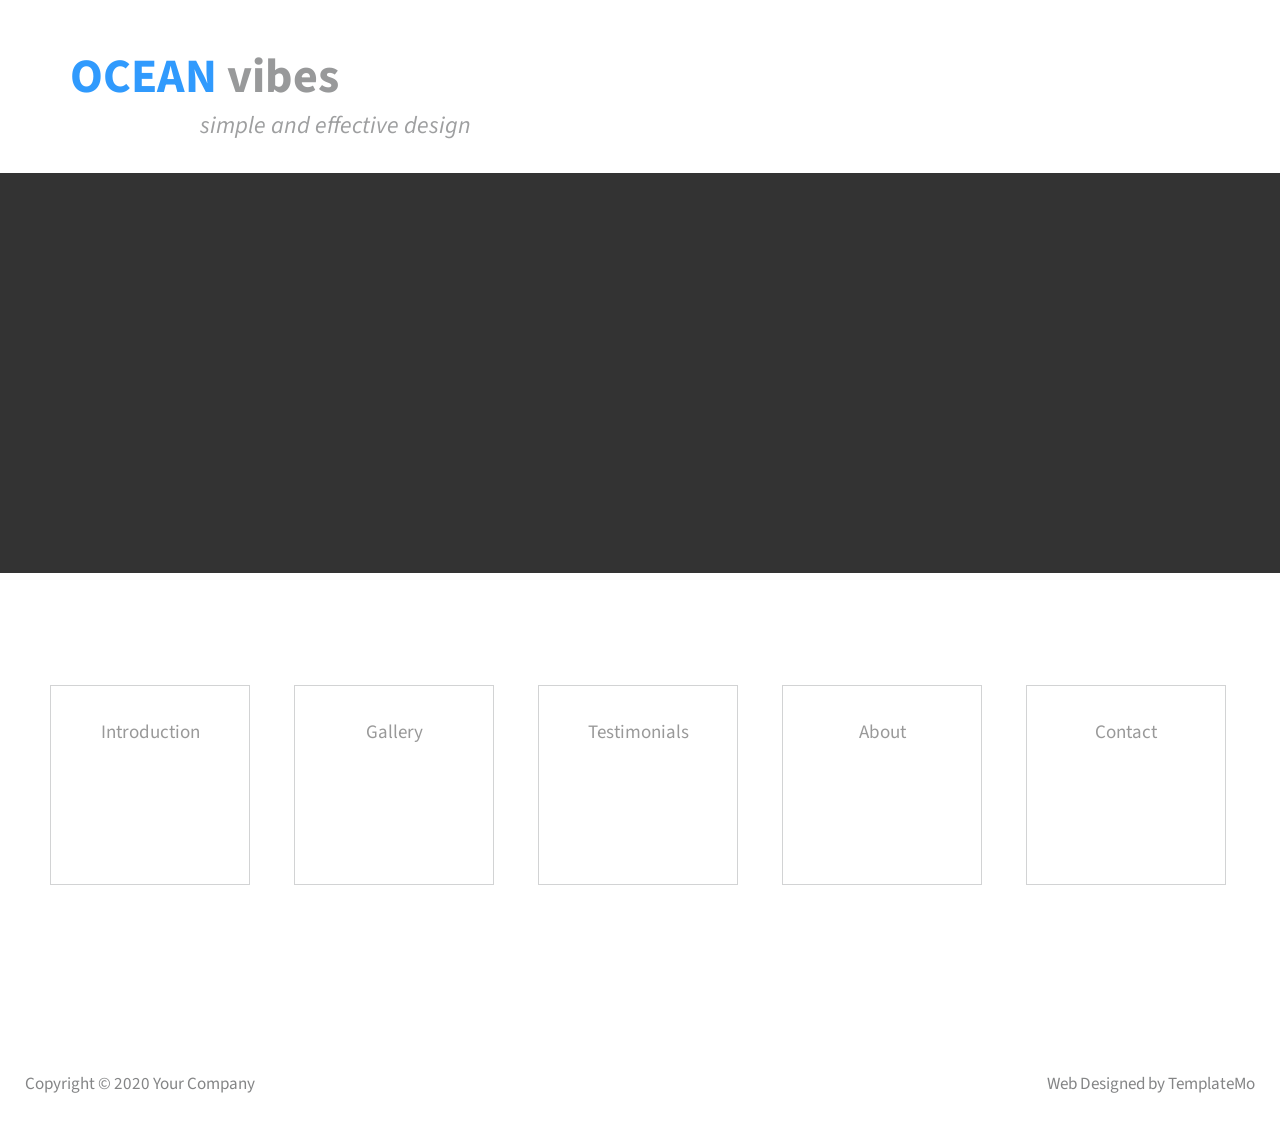
==== index.html @ a5c5471c "Add files via upload" ====
<!DOCTYPE html>
<html lang="en">
<head>
    <meta charset="UTF-8">
    <meta name="viewport" content="width=device-width, initial-scale=1.0">
    <title>OCEAN vibes by TemplateMo</title>
    <link href="https://fonts.googleapis.com/css2?family=Source+Sans+Pro&display=swap" rel="stylesheet"> <!-- https://fonts.google.com/ -->
    <link rel="stylesheet" href="fontawesome/css/all.min.css"> <!-- https://fontawesome.com/ -->
    <link rel="stylesheet" href="css/magnific-popup.css"> 
    <link rel="stylesheet" href="css/templatemo-ocean-vibes.css"> 
<!--
    
TemplateMo 554 Ocean Vibes

https://templatemo.com/tm-554-ocean-vibes

-->
</head>
<body>
    <header class="tm-site-header">
        <h1 class="tm-mt-0 tm-mb-15"><span class="tm-color-primary">OCEAN</span> <span class="tm-color-gray-2">vibes</span></h1>
        <em class="tm-tagline tm-color-light-gray">simple and effective design</em>
    </header>

    <!-- Video banner 400 px height -->
    <div id="tm-video-container">
        <video autoplay muted loop id="tm-video">
            <source src="video/SampleHospitalMP4.mp4" type="video/mp4">
        </video>  
        <i id="tm-video-control-button" class="fas fa-pause"></i>
    </div>
    <div class="tm-container">
        <nav class="tm-main-nav">
            <ul id="inline-popups">
                <li class="tm-nav-item">
                    <a href="#intro" data-effect="mfp-move-from-top" class="tm-nav-link">
                        Introduction
                        <i class="fas fa-3x fa-water"></i>
                    </a>                
                </li>
                <li class="tm-nav-item">
                    <a href="#gallery" data-effect="mfp-move-from-top" class="tm-nav-link" id="tm-gallery-link">
                        Gallery
                        <i class="far fa-3x fa-images"></i>
                    </a>
                </li>
                <li class="tm-nav-item">
                    <a href="#testimonials" data-effect="mfp-move-from-top" class="tm-nav-link">
                        Testimonials
                        <i class="far fa-3x fa-smile"></i>
                    </a>
                </li>
                <li class="tm-nav-item">
                    <a href="#about" data-effect="mfp-move-from-top" class="tm-nav-link">
                        About
                        <i class="fas fa-3x fa-tint"></i>
                    </a>
                </li>
                <li class="tm-nav-item">
                    <a href="#contact" data-effect="mfp-move-from-top" class="tm-nav-link">
                        Contact
                        <i class="far fa-3x fa-comments"></i>
                    </a>
                </li>
            </ul>
        </nav>

        <!-- Popup itself -->
        <div id="intro" class="popup mfp-with-anim mfp-hide tm-bg-gray">
            <a href="#" class="tm-close-popup">
                return home
                <i class="fas fa-times"></i>
            </a>
            <div class="tm-row tm-intro-row">
                <img src="img/intro.jpg" alt="Image" class="tm-intro-img">
                <div class="tm-col tm-bg-white tm-intro-pad">
                    <h2 class="tm-color-primary tm-page-title">Introducing Ocean Vibes</h2>
                    <div class="tm-row tm-content-row">
                        <div class="tm-col-6 tm-intro-col-l">
                            <p>
                                This CSS template is 100% free provided by 
                                <a rel="nofollow" href="https://templatemo.com/page/1" target="_parent">TemplateMo</a> 
                                website. You can use this template for any purpose. You can apply
                          this as a CMS theme or a custom website builder template. </p>
                            <p>
                                You can support our website by contributing 
                                <a rel="nofollow" href="http://paypal.me/templatemo" target="_parent">a little via <strong>PayPal</strong></a>
                                or spreading a word about TemplateMo to your friends.
                                If you have any question, feel free to send 
                        us a message. </p>
                            <p class="tm-mb-0">
                                <strong>Credit</strong> goes to Pexels for the video banner and images used in this template. Some images are taken from Unsplash. Both Pexels and Unsplash are great websites for free photos.
                            </p>
                        </div>
                        <div class="tm-col-6">
                            <p>
                                You are not allowed to re-distribute this
                                template as a downloadable ZIP file on
                                any template collection website.
                            </p>
                            <p>
                                Top right corner is a return home with an
                                icon that will close this pop-up page.
                            </p>
                            <p class="tm-mb-80">
                                Next Page will bring you to the gallery
                                page directly without going back to main
                                menu.
                            </p>
                            <div class="tm-text-center">
                                <a href="#" class="tm-btn tm-btn-primary mfp-prevent-close tm-btn-next">
                                    Next Page
                                </a>
                            </div>                            
                        </div>
                    </div>
                </div>                
            </div> 
        </div>

        <div id="gallery" class="popup mfp-with-anim mfp-hide tm-bg-gray">
            <a href="#" class="tm-close-popup">
                return home
                <i class="fas fa-times"></i>
            </a>
            <div class="tm-row tm-gallery-row">
                <div class="tm-gallery">
                    <div class="tm-gallery-container">                        
                        <figure class="effect-chico tm-gallery-item portrait">
                            <img src="img/gallery/portrait-01.jpg" alt="Image"/>
                            <figcaption>
                                <p>Chico's main fear was missing the morning bus.</p>							
                            </figcaption>			
                        </figure>
                        <figure class="effect-chico tm-gallery-item nature">
                            <img src="img/gallery/nature-01.jpg" alt="Image"/>
                            <figcaption>
                                <p>TemplateMo is the best website for free css templates.</p>							
                            </figcaption>			
                        </figure>
                        <figure class="effect-chico tm-gallery-item animal">
                            <img src="img/gallery/animal-01.jpg" alt="Image"/>
                            <figcaption>
                                <p>Chico's main fear was missing the morning bus.</p>							
                            </figcaption>			
                        </figure>
                        <figure class="effect-chico tm-gallery-item building">
                            <img src="img/gallery/building-01.jpg" alt="Image"/>
                            <figcaption>
                                <p>TemplateMo is the best free css website templates.</p>							
                            </figcaption>			
                        </figure>
                        <figure class="effect-chico tm-gallery-item portrait">
                            <img src="img/gallery/portrait-02.jpg" alt="Image"/>
                            <figcaption>
                                <p>Chico's main fear was missing the morning bus.</p>							
                            </figcaption>			
                        </figure>
                        <figure class="effect-chico tm-gallery-item nature">
                            <img src="img/gallery/nature-02.jpg" alt="Image"/>
                            <figcaption>
                                <p>Chico's main fear was missing the morning bus.</p>							
                            </figcaption>			
                        </figure>
                        <figure class="effect-chico tm-gallery-item animal">
                            <img src="img/gallery/animal-02.jpg" alt="Image"/>
                            <figcaption>
                                <p>Chico's main fear was missing the morning bus.</p>							
                            </figcaption>			
                        </figure>
                        <figure class="effect-chico tm-gallery-item building">
                            <img src="img/gallery/building-02.jpg" alt="Image"/>
                            <figcaption>
                                <p>Chico's main fear was missing the morning bus.</p>							
                            </figcaption>			
                        </figure>
                        <figure class="effect-chico tm-gallery-item portrait">
                            <img src="img/gallery/portrait-03.jpg" alt="Image"/>
                            <figcaption>
                                <p>Chico's main fear was missing the morning bus.</p>							
                            </figcaption>			
                        </figure>
                        <figure class="effect-chico tm-gallery-item animal">
                            <img src="img/gallery/animal-03.jpg" alt="Image"/>
                            <figcaption>
                                <p>Chico's main fear was missing the morning bus.</p>							
                            </figcaption>			
                        </figure>
                        <figure class="effect-chico tm-gallery-item building">
                            <img src="img/gallery/building-03.jpg" alt="Image"/>
                            <figcaption>
                                <p>Chico's main fear was missing the morning bus.</p>							
                            </figcaption>			
                        </figure>
                        <figure class="effect-chico tm-gallery-item portrait">
                            <img src="img/gallery/portrait-04.jpg" alt="Image"/>
                            <figcaption>
                                <p>Chico's main fear was missing the morning bus.</p>							
                            </figcaption>			
                        </figure>
                        <figure class="effect-chico tm-gallery-item animal">
                            <img src="img/gallery/animal-04.jpg" alt="Image"/>
                            <figcaption>
                                <p>Chico's main fear was missing the morning bus.</p>							
                            </figcaption>			
                        </figure>
                        <figure class="effect-chico tm-gallery-item building">
                            <img src="img/gallery/building-04.jpg" alt="Image"/>
                            <figcaption>
                                <p>Chico's main fear was missing the morning bus.</p>							
                            </figcaption>			
                        </figure>
                        <figure class="effect-chico tm-gallery-item portrait">
                            <img src="img/gallery/portrait-05.jpg" alt="Image"/>
                            <figcaption>
                                <p>Chico's main fear was missing the morning bus.</p>							
                            </figcaption>			
                        </figure>
                        <figure class="effect-chico tm-gallery-item animal">
                            <img src="img/gallery/animal-05.jpg" alt="Image"/>
                            <figcaption>
                                <p>Chico's main fear was missing the morning bus.</p>							
                            </figcaption>			
                        </figure>
                        <figure class="effect-chico tm-gallery-item building">
                            <img src="img/gallery/building-05.jpg" alt="Image"/>
                            <figcaption>
                                <p>Chico's main fear was missing the morning bus.</p>							
                            </figcaption>			
                        </figure>
                        <figure class="effect-chico tm-gallery-item portrait">
                            <img src="img/gallery/portrait-06.jpg" alt="Image"/>
                            <figcaption>
                                <p>Chico's main fear was missing the morning bus.</p>							
                            </figcaption>			
                        </figure>
                        <figure class="effect-chico tm-gallery-item animal">
                            <img src="img/gallery/animal-06.jpg" alt="Image"/>
                            <figcaption>
                                <p>Chico's main fear was missing the morning bus.</p>							
                            </figcaption>			
                        </figure>
                        <figure class="effect-chico tm-gallery-item building">
                            <img src="img/gallery/building-06.jpg" alt="Image"/>
                            <figcaption>
                                <p>Chico's main fear was missing the morning bus.</p>							
                            </figcaption>			
                        </figure>
                        <figure class="effect-chico tm-gallery-item portrait">
                            <img src="img/gallery/portrait-07.jpg" alt="Image"/>
                            <figcaption>
                                <p>Chico's main fear was missing the morning bus.</p>							
                            </figcaption>			
                        </figure>
                        <figure class="effect-chico tm-gallery-item animal">
                            <img src="img/gallery/animal-07.jpg" alt="Image"/>
                            <figcaption>
                                <p>Chico's main fear was missing the morning bus.</p>							
                            </figcaption>			
                        </figure>
                        <figure class="effect-chico tm-gallery-item building">
                            <img src="img/gallery/building-07.jpg" alt="Image"/>
                            <figcaption>
                                <p>Chico's main fear was missing the morning bus.</p>							
                            </figcaption>			
                        </figure>
                        <figure class="effect-chico tm-gallery-item portrait">
                            <img src="img/gallery/portrait-08.jpg" alt="Image"/>
                            <figcaption>
                                <p>Chico's main fear was missing the morning bus.</p>							
                            </figcaption>			
                        </figure>                                                
                        
                        <figure class="effect-chico tm-gallery-item nature">
                            <img src="img/gallery/nature-03.jpg" alt="Image"/>
                            <figcaption>
                                <p>Chico's main fear was missing the morning bus.</p>							
                            </figcaption>			
                        </figure>
                        <figure class="effect-chico tm-gallery-item nature">
                            <img src="img/gallery/nature-04.jpg" alt="Image"/>
                            <figcaption>
                                <p>Chico's main fear was missing the morning bus.</p>							
                            </figcaption>			
                        </figure>
                        <figure class="effect-chico tm-gallery-item nature">
                            <img src="img/gallery/nature-05.jpg" alt="Image"/>
                            <figcaption>
                                <p>Chico's main fear was missing the morning bus.</p>							
                            </figcaption>			
                        </figure>
                        <figure class="effect-chico tm-gallery-item nature">
                            <img src="img/gallery/nature-06.jpg" alt="Image"/>
                            <figcaption>
                                <p>Chico's main fear was missing the morning bus.</p>							
                            </figcaption>			
                        </figure>
                        <figure class="effect-chico tm-gallery-item nature">
                            <img src="img/gallery/nature-07.jpg" alt="Image"/>
                            <figcaption>
                                <p>Chico's main fear was missing the morning bus.</p>							
                            </figcaption>			
                        </figure>
                        <figure class="effect-chico tm-gallery-item nature">
                            <img src="img/gallery/nature-08.jpg" alt="Image"/>
                            <figcaption>
                                <p>Chico's main fear was missing the morning bus.</p>							
                            </figcaption>			
                        </figure>                                                
                        
                        <figure class="effect-chico tm-gallery-item animal">
                            <img src="img/gallery/animal-08.jpg" alt="Image"/>
                            <figcaption>
                                <p>Chico's main fear was missing the morning bus.</p>							
                            </figcaption>			
                        </figure>
                        <figure class="effect-chico tm-gallery-item building">
                            <img src="img/gallery/building-08.jpg" alt="Image"/>
                            <figcaption>
                                <p>TemplateMo is the best free website for html css templates.</p>							
                            </figcaption>			
                        </figure>                
                    </div>
                </div>
                <!-- Gallery navigation and description -->
                <div class="tm-col tm-gallery-right">
                    <h2 class="tm-color-primary tm-mt-35 tm-page-title">Gallery</h2>
                    <div class="tm-gallery-right-inner">
                        <ul class="tm-gallery-links">
                            <li>
                                <a href="#" class="active tm-gallery-link" data-filter="*">
                                    <i class="fas fa-layer-group tm-gallery-link-icon"></i>
                                    All
                                </a>
                            </li>
                            <li>
                                <a href="#" class="tm-gallery-link" data-filter="portrait">
                                    <i class="fas fa-portrait tm-gallery-link-icon"></i>
                                    Portraits
                                </a>
                            </li>
                            <li>
                                <a href="#" class="tm-gallery-link" data-filter="nature">
                                    <i class="fas fa-leaf tm-gallery-link-icon"></i>
                                    Nature
                                </a>
                            </li>
                            <li>
                                <a href="#" class="tm-gallery-link" data-filter="animal">
                                    <i class="fas fa-paw tm-gallery-link-icon"></i>
                                    Animals
                                </a>
                            </li>
                            <li>
                                <a href="#" class="tm-gallery-link" data-filter="building">
                                    <i class="far fa-building tm-gallery-link-icon"></i>
                                    Buildings
                                </a>
                            </li>
                        </ul>
                        <p>
                            Different icons are used for
                            different categories. There are 4 or more
                            pages of photos in this gallery. Each
                            thumbnail has a nice hover effect.
                        </p>
                        <p>
                            Proin lacus enim, finibus sed magna a,
                            molestie lacinia est. Maecenas id dolor
                            lorem. Donec sodales ex velit.
                        </p>
                    </div>
                </div>
            </div>
        </div>

        <div id="testimonials" class="popup mfp-with-anim mfp-hide tm-bg-gray">
            <a href="#" class="tm-close-popup">
                return home
                <i class="fas fa-times"></i>
            </a>
            <div class="tm-testimonials-inner">
                <h2 class="tm-color-gray tm-testimonial-col tm-page-title">Testimonials</h2>
                <div class="tm-row tm-testimonial-row">                
                    <div class="tm-col tm-testimonial-col">
                        <p>
                            OCEAN vibes is free website template from 
                            <a rel="nofollow" href="https://templatemo.com" class="tm-color-primary">TemplateMo</a>
                            website. You are allowed to use
                            it for commercial purpose. You can convert this template as a CMS theme or a custom
                            website builder template.
                        </p>
                        <em class="tm-mb-30 tm-color-light-gray">
                            You may support us by telling your friends
                            about our TemplateMo site. Feel free to 
                            contact us if you have anything to ask.
                        </em>
                        <p>
                            You can make a little contribution via
                            <a rel="nofollow" href="http://paypal.me/templatemo" target="_parent"><strong>PayPal</strong></a>
                                or saying about TemplateMo to your friends. Duis egestas lorem eu nisi
                            finibus, sit amet elementum lacus pretium.
                        </p>
                        <p>
                            In tempor felis vitae nulla feugiat aliquam.
                            Vivamus vitae congue mi. Sed maximus velit
                            vestibulum nisl condimentum hendrerit.
                        </p>
                    </div>
                    <div class="tm-col tm-testimonial-col tm-testimonial-col-2">
                        <img src="img/testimonial-01.jpg" alt="Image" class="tm-mb-30">
                        <blockquote>
                            <p>
                                "Suspendisse eu mollis diam, at ullamcorper
                                diam. Ut sit amet arcu metus. Nullam mattis
                                eros eget." by <span class="tm-color-primary">George, Chief Editor</span>
                            </p>
                        </blockquote>
                        <blockquote class="tm-mb-50">
                            <p>
                                "Quisque et lorem accumsan, sollicitudin
                                dolor vel, facilisis eros. Donec aliquet felis in
                                mollis egestas." by <span class="tm-color-primary">Mary, CEO of Web</span>
                            </p>
                        </blockquote>  
                        <div class="tm-text-center">
                            <a href="#" class="tm-btn tm-btn-primary mfp-prevent-close tm-btn-contact">
                                Contact Us
                            </a>
                        </div>                 
                    </div>
                    <div class="tm-col tm-testimonial-col tm-testimonial-col-2">
                        <p>
                            Duis sapien diam, eleifend eget vehicula sed,
                            convallis sit amet elit. Aenean condimentum
                            vulputate porta.
                        </p>
                        <p>
                            Mauris accumsan erat ante, id sagittis felis
                            gravida vitae. Sed iaculis tincidunt neque, a
                            molestie magna vehicula at.
                        </p>
                        <p>
                            Phasellus ornare magna nec nulla pharetra,
                            nec tristique elit lobortis.
                        </p>
                        <img src="img/testimonial-02.jpg" alt="Image" class="tm-mt-35">
                    </div>
                </div>
            </div>            
        </div>

        <div id="about" class="popup mfp-with-anim mfp-hide tm-bg-gray">
            <a href="#" class="tm-close-popup">
                return home
                <i class="fas fa-times"></i>
            </a>
            <h2 class="tm-color-primary tm-about-col tm-mb-40 tm-page-title">About Ocean Vibes</h2>
            <div class="tm-row tm-about-row">
                <div class="tm-col tm-about-col tm-about-left">                    
                    <img src="img/about.jpg" alt="Image" class="tm-mb-30">
                    <p class="tm-mb-40">
                        Suspendisse sit amet pellentesque nunc. Vivamus fringilla
                        tellus finibus lacus blandit, siet amet aliquet augue sagittis.
                        Duis nec auctor felis, nec ornare ex. In non ante ligula.
                    </p>
                    <p class="tm-mb-40">
                        Curabitur non augue dignissim est pulvibar lobortis. Nunc
                        vulputate, mi vel cursus mollis, justo mauris rutrum dui, id
                        egestas ante ligula id nunc. Interdum et malesuada fames
                        ac ante ipsum primis in faucibus.
                    </p>
                </div>
                <div class="tm-col tm-about-col">
                    <p class="tm-mb-40">
                        You are NOT allowed to re-distribute this template ZIP file
                        on any website that <span class="tm-color-primary">collects and reposts</span> free templates
                        from many different websites.
                    </p>
                    <p class="tm-mb-40">
                        Pellentesque vitae ipsum vel risus molestie cursus nec quis
                        lectus. Duis egestas lorem eu nisi finibus, sit amet
                        elementum lacus pretium. In tempor felis vitae nulla feugiat aliquam.
                    </p>
                    <p class="tm-mb-40">
                If you need a working HTML contact form, 
                please visit our <a rel="nofollow" href="https://templatemo.com/contact" target="_parent">contact page</a>. </p>
                    <a href="#" class="tm-btn tm-btn-primary mfp-prevent-close tm-btn-contact tm-mb-40">
                        Contact Us
                    </a>
                </div>               
            </div>
        </div>

        <div id="contact" class="popup mfp-with-anim mfp-hide tm-bg-gray">
            <a href="#" class="tm-close-popup">
                return home
                <i class="fas fa-times"></i>
            </a>
            <h2 class="tm-contact-col tm-color-primary tm-page-title tm-mb-40">Contact Us</h2>
            <div class="tm-row tm-contact-row">
                <div class="tm-col tm-contact-col">
                
                <!-- Do you need a working HTML contact form?
                	Please visit https://templatemo.com/contact page -->
                    
                    <form id="contact-form" action="" method="POST" class="tm-contact-form">
                        <div class="form-group">
                            <input type="text" name="name" class="form-control rounded-0" placeholder="Full Name" required />
                        </div>
                        <div class="form-group">
                            <input type="email" name="email" class="form-control rounded-0" placeholder="Email" required />
                        </div>
                        <div class="form-group">
                            <select class="form-control" id="contact-select" name="inquiry">
                                <option value="-">Subject</option>
                                <option value="sales">Sales &amp; Marketing</option>
                                <option value="creative">Creative Design</option>
                                <option value="uiux">UI / UX</option>
                            </select>
                        </div>
                        <div class="form-group">
                            <textarea rows="8" name="message" class="form-control rounded-0" placeholder="Message" required=></textarea>
                        </div>

                        <div class="form-group tm-text-right">
                            <button type="submit" class="tm-btn tm-btn-primary">Send it now</button>
                        </div>
                    </form>
                </div>
                <div class="tm-col tm-contact-col tm-contact-col-r">
                    <!-- Map -->
                    <div class="mapouter tm-mb-40">
                        <div class="gmap_canvas">
                            <iframe width="100%" height="520" id="gmap_canvas"
                                src="https://maps.google.com/maps?q=Av.+L%C3%BAcio+Costa,+Rio+de+Janeiro+-+RJ,+Brazil&t=&z=13&ie=UTF8&iwloc=&output=embed"
                                frameborder="0" scrolling="no" marginheight="0" marginwidth="0"></iframe>
                        </div>
                    </div>

                    <!-- Address -->
                    <address class="tm-mb-40">
                        110-220 Nam vel ultricies mauris,<br>
                        Et gravida eros 10220
                    </address>

                    <!-- Links -->
                    <ul class="tm-contact-links">
                        <li>
                            <a href="tel:0100200340">
                                <i class="fas fa-phone tm-contact-link-icon"></i>
                                Tel: 010-020-0340
                            </a>
                        </li>
                        <li>
                            <a href="mailto:info@company.com">
                                <i class="fas fa-at tm-contact-link-icon"></i>
                                Email: info@company.com
                            </a>
                        </li>
                        <li>
                            <a href="https://www.company.com">
                                <i class="fas fa-link tm-contact-link-icon"></i>
                                URL: www.company.com
                            </a>
                        </li>
                    </ul>
                </div>
            </div>
        </div>
    </div>

    <footer class="tm-footer">
        <span>Copyright &copy; 2020 Your Company</span>
        <span>Web Designed by 
        <a href="https://templatemo.com" title="free website templates" target="_parent" rel="nofollow">TemplateMo</a></span>
</footer>

    <script src="js/jquery-3.4.1.min.js"></script>
    <script src="js/imagesloaded.pkgd.min.js"></script>
    <script src="js/isotope.pkgd.min.js"></script>
    <script src="js/jquery.magnific-popup.min.js"></script>    
    <script src="js/templatemo-script.js"></script>
    <script src="js/three-entry-link.js"></script>
</body>
</html>
---- css/templatemo-ocean-vibes.css ----
/*

TemplateMo 554 Ocean Vibes

https://templatemo.com/tm-554-ocean-vibes

*/

html { overflow-x: hidden; }

body {
    font-family: 'Source Sans Pro', sans-serif;
    font-size: 19px;
    line-height: 1.8em;
    overflow-x: hidden;
}

p, span, em, a, address { color: #848586; }
h2, p {
    margin-top: 0;
}

a:hover, a.active { color: #309AFD; }

.tm-btn {
    padding: 10px 40px;
    color: white;
    background-color: #3299CD;
    display: inline-block;
    border: none;
    cursor: pointer;
    font-size: 1.2rem;
    transition: all 0.3s ease;
}

button.tm-btn {
    padding: 15px 40px;
}

.tm-btn:hover {
    color: white;
    background-color: #49b4e9;
}

h1 { font-size: 3rem; }
em { display: block; }
div { box-sizing: border-box;}
.tm-mt-35 { margin-top: 35px; }
.tm-mb-0 { margin-bottom: 0; }
.tm-mb-15 { margin-bottom: 15px; }
.tm-mb-30 { margin-bottom: 30px; }
.tm-mb-40 { margin-bottom: 40px; }
.tm-mb-50 { margin-bottom: 50px; }
.tm-mb-80 { margin-bottom: 80px; }
.tm-text-center { text-align: center; }
.tm-text-right { text-align: right; }
.tm-color-primary { color: #309AFD; }
.tm-color-gray { color: #666768; }
.tm-color-gray-2 { color: #98999A; }
.tm-color-light-gray { color: #9E9FA0; }
.tm-bg-white { background-color: #FFF; }
.tm-bg-gray { background-color: #F1F2F3; }
blockquote { margin: 0 0 30px 10px; }
img { max-width: 100%; }
.tm-page-title { font-size: 30px; }

body, ul {
    margin: 0;
    padding: 0;
}

a { 
    text-decoration: none; 
    transition: all 0.3s ease;
}

.tm-mt-0 { margin-top: 0; }

.tm-site-header {
    padding: 60px 70px 30px;
}

.tm-tagline {
    font-size: 1.5rem;   
    margin-left: 130px;
}

#tm-video-container {
    max-height: 400px;
    overflow: hidden;
    background-color: #333;
    margin-bottom: 90px;
    position: relative;
}

#tm-video {
    width: 100%;
    height: auto;
}

#tm-video-control-button {
    position: absolute;
    bottom: 20px;
    right: 20px;
    z-index: 1000;
    color: #e1e1e1;
}

.tm-nav-item {
    list-style: none;
    margin: 22px;   
}

.tm-nav-link {
    display: flex;
    align-items: center;    
    flex-direction: column;
    width: 200px;
    height: 200px;
    padding: 30px;
    border: 1px solid #D2D3D4;
    color: #999; 
    box-sizing: border-box;
}

.tm-nav-link:hover,
.tm-nav-link.active {
    color: #309AFD;
}

.tm-nav-link i {
    margin-top: 30px;
    color: #309AFD;
}

.tm-main-nav ul {
    display: flex;
    flex-wrap: wrap;
    margin-left: auto;
    margin-right: auto;
}

.tm-container {
    max-width: 1254px;
    padding-left: 15px;
    padding-right: 15px;
    margin: 0 auto 135px;
}

.tm-footer {
    display: flex;
    justify-content: space-between;
    padding: 25px;
    font-size: 0.9em;
}

.tm-close-popup {
    text-align: right;
    display: block;
}

.tm-close-popup i {
    margin-left: 10px;
    margin-right: 10px;
}

.tm-row {
    display: flex;
}

.tm-col-6 {
    flex: 0 0 50%;
}

.tm-intro-pad {
    padding: 40px 55px 50px; 
}

.tm-intro-col-l {
    margin-right: 40px;
}

/* text-based popup styling */
.popup {
    position: relative;
    padding: 12px 10px 35px;
    width:auto;
    max-width: 1200px;
    margin: 0 auto; 
}

/* 

====== Move-from-top effect ======

*/
.mfp-move-from-top .mfp-with-anim {
    opacity: 0;
    transition: all 0.2s;
    transform: translateY(-100px);
}
.mfp-move-from-top.mfp-bg {
    opacity: 0;
    transition: all 0.2s;
}
.mfp-move-from-top.mfp-ready .mfp-with-anim {
    opacity: 1;
    transform: translateY(0);
}
.mfp-move-from-top.mfp-ready.mfp-bg {
    opacity: 0.8;
}
.mfp-move-from-top.mfp-removing .mfp-with-anim {
    transform: translateY(-50px);
    opacity: 0;
}
.mfp-move-from-top.mfp-removing.mfp-bg {
    opacity: 0;
}

button.mfp-arrow {
    display: none;
}

/* Intro */
.tm-intro-img {
    max-width: 300px;
    max-height: 600px;
}

/* Gallery */
.tm-gallery {
    flex: 0 0 68%;
    margin: 0 20px;
}

.tm-gallery-container {
    position: relative;    
    max-width: 800px;
    margin: 0 -10px;
	list-style: none;
    text-align: center;
}

.tm-paging {
    overflow: auto;
    margin-top: 25px;
}

.tm-paging li {
    list-style: none;
}

.tm-paging-link {
    display: flex;
    float: left;
    width: 40px;
    height: 40px;
    align-items: center;
    justify-content: center;
    background: white;
    color: #999;
    margin-right: 15px;
    margin-bottom: 15px;
}

a.tm-paging-link.active,
a.tm-paging-link:hover {
    background: #309AFD;
    color: white;
}

.tm-gallery-right {
    flex: 0 0 26%;
    margin-left: 15px;
}

.tm-gallery-links {
    margin-left: 35px;
    margin-bottom: 55px;
}

.tm-gallery-links li {
    list-style: none;
    margin-bottom: 20px;
}

.tm-gallery-link-icon {
    display: inline-block;
    width: 30px;
}

.tm-gallery-item {
    overflow: hidden;
    margin: 15px 10px;
    min-width: 180px;
    max-width: 180px;
    max-height: 240px;
    width: 25%;
    background: #3085a3;
    text-align: center;
    cursor: pointer;
}

.tm-gallery-container figure img {
    position: relative;
    display: block;
    min-height: 100%;
    max-width: 100%;
    opacity: 0.9;
}

.tm-gallery-container figure figcaption {
	padding: 2em;
	color: #fff;
	text-transform: uppercase;
	font-size: 1.25em;
	-webkit-backface-visibility: hidden;
	backface-visibility: hidden;
}

.tm-gallery-container figure figcaption::before,
.tm-gallery-container figure figcaption::after {
	pointer-events: none;
}

.tm-gallery-container figure figcaption,
.tm-gallery-container figure figcaption > a {
	position: absolute;
	top: 0;
	left: 0;
	width: 100%;
	height: 100%;
}

/* Anchor will cover the whole item by default */
/* For some effects it will show as a button */
.tm-gallery-container figure h2 {
	word-spacing: -0.15em;
	font-weight: 300;
}

.tm-gallery-container figure h2 span {
	font-weight: 800;
}

.tm-gallery-container figure h2,
.tm-gallery-container figure p {
	margin: 0;
}

.tm-gallery-container figure p {
	letter-spacing: 1px;
	font-size: 68.5%;
}

/*---------------*/
/***** Chico *****/
/*---------------*/

figure.effect-chico img {
	-webkit-transition: opacity 0.35s, -webkit-transform 0.35s;
	transition: opacity 0.35s, transform 0.35s;
	-webkit-transform: scale(1.12);
	transform: scale(1.12);
}

figure.effect-chico:hover img {
	opacity: 0.5;
	-webkit-transform: scale(1);
	transform: scale(1);
}

figure.effect-chico figcaption {
    padding: 1em;
    box-sizing: border-box;
    display: flex;
    align-items: center;
}

figure.effect-chico figcaption::before {
	position: absolute;
	top: 15px;
	right: 15px;
	bottom: 15px;
	left: 15px;
	border: 1px solid #fff;
	content: '';
	-webkit-transform: scale(1.1);
	transform: scale(1.1);
}

figure.effect-chico figcaption::before,
figure.effect-chico p {
	opacity: 0;
	-webkit-transition: opacity 0.35s, -webkit-transform 0.35s;
	transition: opacity 0.35s, transform 0.35s;
}

figure.effect-chico h2 {
	padding: 20% 0 20px 0;
}

figure.effect-chico p {
    color: white;
	margin: 0 auto;
	max-width: 200px;
	-webkit-transform: scale(1.5);
	transform: scale(1.5);
}

figure.effect-chico:hover figcaption::before,
figure.effect-chico:hover p {
	opacity: 1;
	-webkit-transform: scale(1);
	transform: scale(1);
}

/* Testimonials */
.tm-testimonials-inner {
    padding: 0 20px 30px;
}

.tm-testimonial-col {
    flex: 0 0 33.3334%;
    padding-left: 20px;
    padding-right: 20px;
}

/* About */
.mapouter{
    position:relative;
    height:250px;
    width:100%;
}

.gmap_canvas {
    overflow:hidden;
    background:none!important;
    height:250px;
    width:100%;
}
.tm-contact-row {
    max-width: 1045px;
}
.tm-about-col {
    margin-left: 40px;
    margin-right: 40px;
    max-width: 500px;
}

/* Contact */
#contact {
    padding-bottom: 65px;
}
.tm-contact-col {
    flex: 0 0 50%;
    padding-left: 40px;  
}

.tm-contact-col-r {
    padding-left: 0;
    padding-right: 30px;
}

.tm-contact-form {
    max-width: 350px;
    margin-left: 40px;
    margin-right: 40px;
}

.form-control {
    font-family: 'Source Sans Pro', sans-serif;
    font-size: 1.2rem;
    border: 1px solid #D5D6D7;
    box-sizing: border-box;
    padding: 15px;
    width: 100%;
}

.form-group {
    margin-bottom: 25px;
}

select:not([multiple]) {
    -webkit-appearance: none;
    -moz-appearance: none;
    background-position: right 15px center;
    background-repeat: no-repeat;
    background-image: url(../img/select-arrow.png);
    padding: 14px 20px;
    padding-right: 20px;
    color: #666;
}

.tm-contact-links li {
    list-style: none;
    margin-bottom: 10px;
}

.tm-contact-link-icon {
    margin-right: 15px;
}

address {
    font-style: normal;
}

@media (max-width: 850px) {
    .tm-contact-row {
        flex-direction: column;
    }

    .tm-contact-col {
        flex: 0 0 100%;
        max-width: 100%;
        padding-left: 30px;
        padding-right: 30px;
    }

    .tm-contact-form {
        max-width: 100%;
        margin-left: 0;
        margin-right: 0;
        margin-bottom: 50px;
    }
}

@media (max-width: 700px) {
    .tm-about-row {
        flex-direction: column;
    }
    .tm-about-col {
        flex: 0 0 100%;
    }
}

@media (max-width: 1264px) {
    .tm-main-nav ul { 
        max-width: 976px;
    }
}

@media (max-width: 1020px) {
    .tm-main-nav ul {
        max-width: 732px;
    }
}

@media (max-width: 776px) {
    .tm-main-nav ul {
        max-width: 488px;        
    }
}

@media (max-width: 532px) {
    .tm-main-nav ul { 
        max-width: 244px;
    }
}

@media (max-width: 992px) {
    .tm-testimonial-row {
        flex-wrap: wrap;
    }
    .tm-testimonial-col {
        flex: 100%;
        margin-bottom: 50px;
    }    

    .tm-testimonial-col:last-child {
        margin-bottom: 0;
    }

    .tm-testimonial-col-2 {
        flex: 50%;
    }
}

@media (max-width: 635px) {
    .tm-testimonial-col-2 {
        flex: 100%;
    }
}

@media (max-width: 902px) {
    .tm-gallery {
        flex: 0 0 50%;
    }
    .tm-gallery-right {
        flex: 0 0 38%;
    }
}

@media (max-width: 805px) {
    .tm-gallery-row {
        flex-direction: column-reverse;
    }
    .tm-gallery {
        flex: 0 0 100%;
    }
    .tm-gallery-right {        
        flex: 0 0 100%;
        margin-left: 20px;
        margin-right: 20px;
    }

    .tm-gallery-right-inner {
        display: flex;
        flex-direction: column-reverse;
    }

    .tm-gallery-links {
        display: flex;
        flex-wrap: wrap;
        margin-top: 20px;
        margin-bottom: 0;
        margin-left: 0;
    }

    .tm-gallery-links li {
        margin-right: 20px;
    }
}

@media (max-width: 850px) {
    .tm-content-row {
        flex-direction: column;
    }

    .tm-intro-col-l {
        margin-right: 0;
    }
}

@media (max-width: 650px) {
    .tm-intro-row {
        flex-direction: column;
    }

    .tm-intro-img {
        max-width: 100%;
        max-height: none;
    }
}

@media (max-width: 540px) {
    .tm-footer {
        flex-direction: column;
        align-items: center;
    }
}

@media (max-width: 558px) {
    .tm-site-header {
        padding-left: 30px;
        padding-right: 30px;
    }

    .tm-tagline {
        margin-left: 30px;
    }
}
/* three.js entry: photos with the Chico morning-bus caption become a 3D-scene doorway. */
.tm-gallery-item.tm-three-entry {
    cursor: pointer;
}

.tm-gallery-item.tm-three-entry figcaption::after {
    content: "OPEN 3D";
    position: absolute;
    left: 50%;
    bottom: 18px;
    transform: translateX(-50%);
    padding: 6px 12px;
    border: 1px solid rgba(255,255,255,0.85);
    border-radius: 999px;
    color: #fff;
    font-size: 12px;
    letter-spacing: 0.08em;
    background: rgba(0, 0, 0, 0.28);
    pointer-events: none;
}
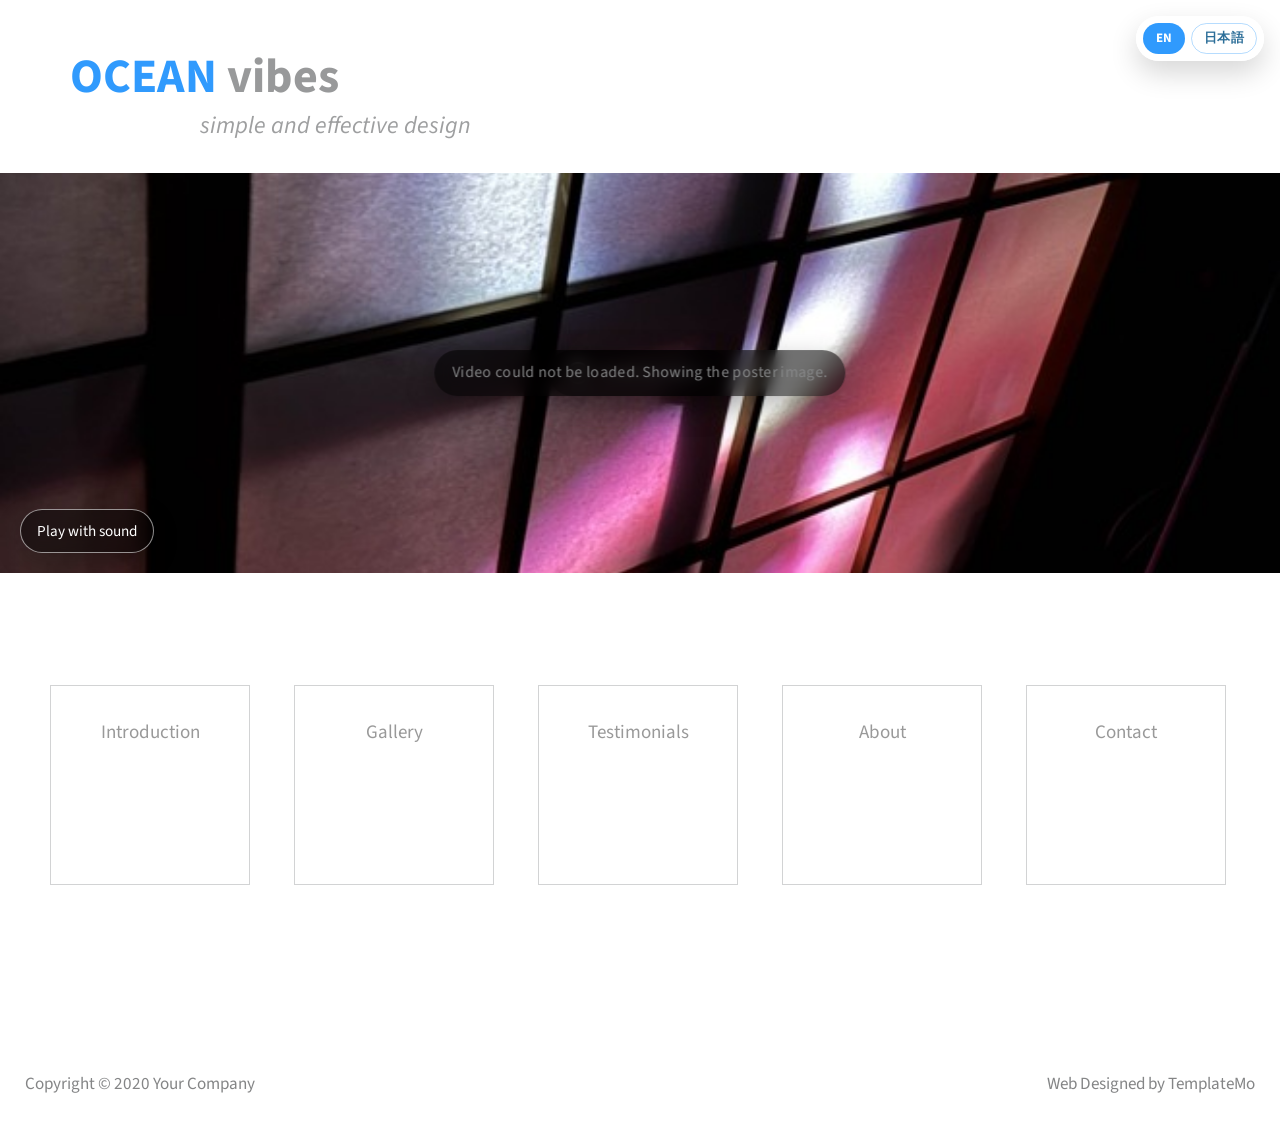
==== commit 561b71da: "Add 90MB projectmovie1.mp4" ====
--- a/index.html
+++ b/index.html
@@ -7,7 +7,9 @@
     <link href="https://fonts.googleapis.com/css2?family=Source+Sans+Pro&display=swap" rel="stylesheet"> <!-- https://fonts.google.com/ -->
     <link rel="stylesheet" href="fontawesome/css/all.min.css"> <!-- https://fontawesome.com/ -->
     <link rel="stylesheet" href="css/magnific-popup.css"> 
-    <link rel="stylesheet" href="css/templatemo-ocean-vibes.css"> 
+    <link rel="stylesheet" href="css/templatemo-ocean-vibes.css">
+    <link rel="stylesheet" href="css/language-switcher.css">
+    <link rel="stylesheet" href="css/top-video-safe.css"> 
 <!--
     
 TemplateMo 554 Ocean Vibes
@@ -23,11 +25,21 @@
     </header>
 
     <!-- Video banner 400 px height -->
-    <div id="tm-video-container">
-        <video autoplay muted loop id="tm-video">
-            <source src="video/SampleHospitalMP4.mp4" type="video/mp4">
-        </video>  
-        <i id="tm-video-control-button" class="fas fa-pause"></i>
+    <div id="tm-video-container" class="tm-video-loading" data-poster="img/title1-poster.jpg">
+        <video autoplay muted loop playsinline preload="metadata" id="tm-video" poster="img/title1-poster.jpg">
+            <source src="video/Title1-1_web.mp4" type="video/mp4">
+        </video>
+        <div id="tm-video-loading-overlay" class="tm-video-status" aria-live="polite">
+            <span class="tm-video-spinner" aria-hidden="true"></span>
+            <span class="tm-video-status-text" data-video-i18n="loading">Loading video...</span>
+        </div>
+        <div id="tm-video-fallback" class="tm-video-status" aria-live="polite" hidden>
+            <span class="tm-video-status-text" data-video-i18n="failed">Video could not be loaded. Showing the poster image.</span>
+        </div>
+        <button type="button" id="tm-video-sound-button" class="tm-video-sound-button" data-video-i18n="soundButton">
+            Play with sound
+        </button>
+        <i id="tm-video-control-button" class="fas fa-pause" aria-label="Pause background video"></i>
     </div>
     <div class="tm-container">
         <nav class="tm-main-nav">
@@ -582,5 +594,7 @@
     <script src="js/jquery.magnific-popup.min.js"></script>    
     <script src="js/templatemo-script.js"></script>
     <script src="js/three-entry-link.js"></script>
+    <script src="js/language-switcher.js"></script>
+    <script src="js/top-video-safe.js"></script>
 </body>
 </html>
--- a/css/language-switcher.css
+++ b/css/language-switcher.css
@@ -0,0 +1,55 @@
+/* English / Japanese language switcher */
+.tm-language-switcher {
+    position: fixed;
+    top: 16px;
+    right: 16px;
+    z-index: 9999;
+    display: inline-flex;
+    gap: 6px;
+    padding: 7px;
+    border-radius: 999px;
+    background: rgba(255, 255, 255, 0.92);
+    box-shadow: 0 12px 28px rgba(0, 0, 0, 0.16);
+    backdrop-filter: blur(8px);
+}
+
+.tm-lang-button {
+    border: 1px solid rgba(48, 154, 253, 0.35);
+    border-radius: 999px;
+    background: transparent;
+    color: #2d6f99;
+    cursor: pointer;
+    font: 700 13px/1 "Source Sans Pro", Arial, sans-serif;
+    letter-spacing: 0.02em;
+    padding: 8px 12px;
+    transition: background 0.2s ease, color 0.2s ease, transform 0.2s ease;
+}
+
+.tm-lang-button:hover {
+    transform: translateY(-1px);
+}
+
+.tm-lang-button.active {
+    background: #309AFD;
+    color: #ffffff;
+}
+
+body.tm-lang-ja .tm-page-title,
+body.tm-lang-ja .tm-nav-link,
+body.tm-lang-ja .tm-btn,
+body.tm-lang-ja .tm-gallery-link {
+    letter-spacing: 0.02em;
+}
+
+@media (max-width: 720px) {
+    .tm-language-switcher {
+        top: 10px;
+        right: 10px;
+        padding: 5px;
+    }
+
+    .tm-lang-button {
+        padding: 7px 10px;
+        font-size: 12px;
+    }
+}
--- a/css/top-video-safe.css
+++ b/css/top-video-safe.css
@@ -0,0 +1,109 @@
+/* Safe top video loading / fallback / sound controls */
+#tm-video-container {
+    background-image: url('../img/title1-poster.jpg');
+    background-size: cover;
+    background-position: center;
+}
+
+#tm-video {
+    display: block;
+    object-fit: cover;
+}
+
+#tm-video-container.tm-video-failed #tm-video,
+#tm-video-container.tm-video-timeout #tm-video {
+    opacity: 0;
+}
+
+.tm-video-status {
+    position: absolute;
+    left: 50%;
+    top: 50%;
+    transform: translate(-50%, -50%);
+    z-index: 1001;
+    display: flex;
+    align-items: center;
+    gap: 12px;
+    padding: 12px 18px;
+    border-radius: 999px;
+    background: rgba(0, 0, 0, 0.56);
+    color: #fff;
+    line-height: 1.4;
+    font-size: 0.98rem;
+    letter-spacing: 0.02em;
+    box-shadow: 0 10px 30px rgba(0,0,0,0.28);
+    backdrop-filter: blur(8px);
+}
+
+#tm-video-container.tm-video-ready #tm-video-loading-overlay,
+#tm-video-container.tm-video-failed #tm-video-loading-overlay,
+#tm-video-container.tm-video-timeout #tm-video-loading-overlay {
+    display: none;
+}
+
+.tm-video-spinner {
+    width: 18px;
+    height: 18px;
+    border-radius: 50%;
+    border: 2px solid rgba(255,255,255,0.4);
+    border-top-color: #fff;
+    animation: tmVideoSpin 0.85s linear infinite;
+    flex: 0 0 auto;
+}
+
+@keyframes tmVideoSpin {
+    to { transform: rotate(360deg); }
+}
+
+.tm-video-sound-button {
+    position: absolute;
+    left: 20px;
+    bottom: 20px;
+    z-index: 1002;
+    border: 1px solid rgba(255,255,255,0.55);
+    border-radius: 999px;
+    padding: 10px 16px;
+    color: #fff;
+    background: rgba(0, 0, 0, 0.48);
+    font-family: inherit;
+    font-size: 0.95rem;
+    cursor: pointer;
+    box-shadow: 0 8px 24px rgba(0,0,0,0.25);
+    backdrop-filter: blur(8px);
+    transition: background 0.2s ease, transform 0.2s ease;
+}
+
+.tm-video-sound-button:hover,
+.tm-video-sound-button:focus {
+    background: rgba(0, 0, 0, 0.7);
+    transform: translateY(-1px);
+    outline: none;
+}
+
+#tm-video-container.tm-video-failed .tm-video-sound-button,
+#tm-video-container.tm-video-timeout .tm-video-sound-button {
+    display: none;
+}
+
+#tm-video-control-button {
+    cursor: pointer;
+    text-shadow: 0 2px 8px rgba(0,0,0,0.6);
+}
+
+@media (max-width: 650px) {
+    .tm-video-status {
+        width: calc(100% - 40px);
+        justify-content: center;
+        text-align: center;
+        border-radius: 18px;
+        font-size: 0.9rem;
+    }
+
+    .tm-video-sound-button {
+        left: 14px;
+        bottom: 14px;
+        max-width: calc(100% - 78px);
+        white-space: normal;
+        line-height: 1.25;
+    }
+}
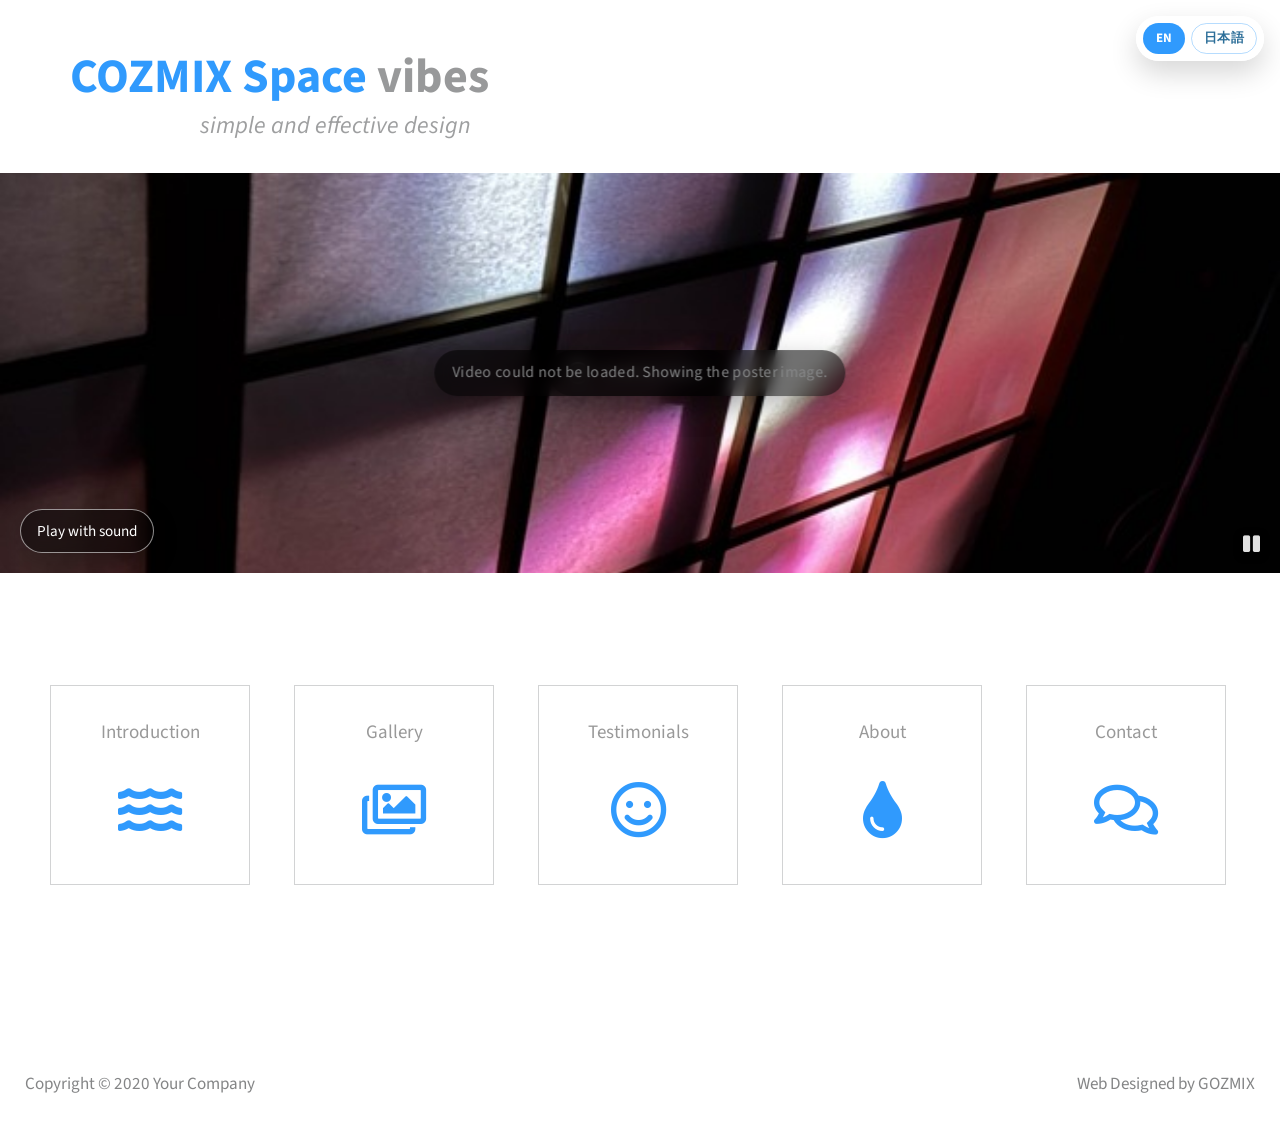
==== commit 2a1c9732: "glb" ====
--- a/index.html
+++ b/index.html
@@ -3,24 +3,24 @@
 <head>
     <meta charset="UTF-8">
     <meta name="viewport" content="width=device-width, initial-scale=1.0">
-    <title>OCEAN vibes by TemplateMo</title>
+    <title>COZMIX Space vibes by GOZMIX</title>
     <link href="https://fonts.googleapis.com/css2?family=Source+Sans+Pro&display=swap" rel="stylesheet"> <!-- https://fonts.google.com/ -->
     <link rel="stylesheet" href="fontawesome/css/all.min.css"> <!-- https://fontawesome.com/ -->
     <link rel="stylesheet" href="css/magnific-popup.css"> 
-    <link rel="stylesheet" href="css/templatemo-ocean-vibes.css">
+    <link rel="stylesheet" href="css/gozmix-cozmix-space.css">
     <link rel="stylesheet" href="css/language-switcher.css">
     <link rel="stylesheet" href="css/top-video-safe.css"> 
 <!--
     
-TemplateMo 554 Ocean Vibes
-
-https://templatemo.com/tm-554-ocean-vibes
+GOZMIX 554 COZMIX Space Vibes
+
+https://gozmix.com/tm-554-COZMIX Space-vibes
 
 -->
 </head>
 <body>
     <header class="tm-site-header">
-        <h1 class="tm-mt-0 tm-mb-15"><span class="tm-color-primary">OCEAN</span> <span class="tm-color-gray-2">vibes</span></h1>
+        <h1 class="tm-mt-0 tm-mb-15"><span class="tm-color-primary">COZMIX Space</span> <span class="tm-color-gray-2">vibes</span></h1>
         <em class="tm-tagline tm-color-light-gray">simple and effective design</em>
     </header>
 
@@ -86,18 +86,18 @@
             <div class="tm-row tm-intro-row">
                 <img src="img/intro.jpg" alt="Image" class="tm-intro-img">
                 <div class="tm-col tm-bg-white tm-intro-pad">
-                    <h2 class="tm-color-primary tm-page-title">Introducing Ocean Vibes</h2>
+                    <h2 class="tm-color-primary tm-page-title">Introducing COZMIX Space Vibes</h2>
                     <div class="tm-row tm-content-row">
                         <div class="tm-col-6 tm-intro-col-l">
                             <p>
                                 This CSS template is 100% free provided by 
-                                <a rel="nofollow" href="https://templatemo.com/page/1" target="_parent">TemplateMo</a> 
+                                <a rel="nofollow" href="https://gozmix.com/page/1" target="_parent">GOZMIX</a> 
                                 website. You can use this template for any purpose. You can apply
                           this as a CMS theme or a custom website builder template. </p>
                             <p>
                                 You can support our website by contributing 
-                                <a rel="nofollow" href="http://paypal.me/templatemo" target="_parent">a little via <strong>PayPal</strong></a>
-                                or spreading a word about TemplateMo to your friends.
+                                <a rel="nofollow" href="http://paypal.me/gozmix" target="_parent">a little via <strong>PayPal</strong></a>
+                                or spreading a word about GOZMIX to your friends.
                                 If you have any question, feel free to send 
                         us a message. </p>
                             <p class="tm-mb-0">
@@ -147,7 +147,7 @@
                         <figure class="effect-chico tm-gallery-item nature">
                             <img src="img/gallery/nature-01.jpg" alt="Image"/>
                             <figcaption>
-                                <p>TemplateMo is the best website for free css templates.</p>							
+                                <p>GOZMIX is the best website for free css templates.</p>							
                             </figcaption>			
                         </figure>
                         <figure class="effect-chico tm-gallery-item animal">
@@ -159,7 +159,7 @@
                         <figure class="effect-chico tm-gallery-item building">
                             <img src="img/gallery/building-01.jpg" alt="Image"/>
                             <figcaption>
-                                <p>TemplateMo is the best free css website templates.</p>							
+                                <p>GOZMIX is the best free css website templates.</p>							
                             </figcaption>			
                         </figure>
                         <figure class="effect-chico tm-gallery-item portrait">
@@ -329,7 +329,7 @@
                         <figure class="effect-chico tm-gallery-item building">
                             <img src="img/gallery/building-08.jpg" alt="Image"/>
                             <figcaption>
-                                <p>TemplateMo is the best free website for html css templates.</p>							
+                                <p>GOZMIX is the best free website for html css templates.</p>							
                             </figcaption>			
                         </figure>                
                     </div>
@@ -396,21 +396,21 @@
                 <div class="tm-row tm-testimonial-row">                
                     <div class="tm-col tm-testimonial-col">
                         <p>
-                            OCEAN vibes is free website template from 
-                            <a rel="nofollow" href="https://templatemo.com" class="tm-color-primary">TemplateMo</a>
+                            COZMIX Space vibes is free website template from 
+                            <a rel="nofollow" href="https://gozmix.com" class="tm-color-primary">GOZMIX</a>
                             website. You are allowed to use
                             it for commercial purpose. You can convert this template as a CMS theme or a custom
                             website builder template.
                         </p>
                         <em class="tm-mb-30 tm-color-light-gray">
                             You may support us by telling your friends
-                            about our TemplateMo site. Feel free to 
+                            about our GOZMIX site. Feel free to 
                             contact us if you have anything to ask.
                         </em>
                         <p>
                             You can make a little contribution via
-                            <a rel="nofollow" href="http://paypal.me/templatemo" target="_parent"><strong>PayPal</strong></a>
-                                or saying about TemplateMo to your friends. Duis egestas lorem eu nisi
+                            <a rel="nofollow" href="http://paypal.me/gozmix" target="_parent"><strong>PayPal</strong></a>
+                                or saying about GOZMIX to your friends. Duis egestas lorem eu nisi
                             finibus, sit amet elementum lacus pretium.
                         </p>
                         <p>
@@ -467,7 +467,7 @@
                 return home
                 <i class="fas fa-times"></i>
             </a>
-            <h2 class="tm-color-primary tm-about-col tm-mb-40 tm-page-title">About Ocean Vibes</h2>
+            <h2 class="tm-color-primary tm-about-col tm-mb-40 tm-page-title">About COZMIX Space Vibes</h2>
             <div class="tm-row tm-about-row">
                 <div class="tm-col tm-about-col tm-about-left">                    
                     <img src="img/about.jpg" alt="Image" class="tm-mb-30">
@@ -496,7 +496,7 @@
                     </p>
                     <p class="tm-mb-40">
                 If you need a working HTML contact form, 
-                please visit our <a rel="nofollow" href="https://templatemo.com/contact" target="_parent">contact page</a>. </p>
+                please visit our <a rel="nofollow" href="https://gozmix.com/contact" target="_parent">contact page</a>. </p>
                     <a href="#" class="tm-btn tm-btn-primary mfp-prevent-close tm-btn-contact tm-mb-40">
                         Contact Us
                     </a>
@@ -514,7 +514,7 @@
                 <div class="tm-col tm-contact-col">
                 
                 <!-- Do you need a working HTML contact form?
-                	Please visit https://templatemo.com/contact page -->
+                	Please visit https://gozmix.com/contact page -->
                     
                     <form id="contact-form" action="" method="POST" class="tm-contact-form">
                         <div class="form-group">
@@ -585,14 +585,14 @@
     <footer class="tm-footer">
         <span>Copyright &copy; 2020 Your Company</span>
         <span>Web Designed by 
-        <a href="https://templatemo.com" title="free website templates" target="_parent" rel="nofollow">TemplateMo</a></span>
+        <a href="https://gozmix.com" title="free website templates" target="_parent" rel="nofollow">GOZMIX</a></span>
 </footer>
 
     <script src="js/jquery-3.4.1.min.js"></script>
     <script src="js/imagesloaded.pkgd.min.js"></script>
     <script src="js/isotope.pkgd.min.js"></script>
     <script src="js/jquery.magnific-popup.min.js"></script>    
-    <script src="js/templatemo-script.js"></script>
+    <script src="js/gozmix-script.js"></script>
     <script src="js/three-entry-link.js"></script>
     <script src="js/language-switcher.js"></script>
     <script src="js/top-video-safe.js"></script>
--- a/css/gozmix-cozmix-space.css
+++ b/css/gozmix-cozmix-space.css
@@ -0,0 +1,683 @@
+/*
+
+GOZMIX 554 COZMIX Space Vibes
+
+https://gozmix.com/tm-554-COZMIX Space-vibes
+
+*/
+
+html { overflow-x: hidden; }
+
+body {
+    font-family: 'Source Sans Pro', sans-serif;
+    font-size: 19px;
+    line-height: 1.8em;
+    overflow-x: hidden;
+}
+
+p, span, em, a, address { color: #848586; }
+h2, p {
+    margin-top: 0;
+}
+
+a:hover, a.active { color: #309AFD; }
+
+.tm-btn {
+    padding: 10px 40px;
+    color: white;
+    background-color: #3299CD;
+    display: inline-block;
+    border: none;
+    cursor: pointer;
+    font-size: 1.2rem;
+    transition: all 0.3s ease;
+}
+
+button.tm-btn {
+    padding: 15px 40px;
+}
+
+.tm-btn:hover {
+    color: white;
+    background-color: #49b4e9;
+}
+
+h1 { font-size: 3rem; }
+em { display: block; }
+div { box-sizing: border-box;}
+.tm-mt-35 { margin-top: 35px; }
+.tm-mb-0 { margin-bottom: 0; }
+.tm-mb-15 { margin-bottom: 15px; }
+.tm-mb-30 { margin-bottom: 30px; }
+.tm-mb-40 { margin-bottom: 40px; }
+.tm-mb-50 { margin-bottom: 50px; }
+.tm-mb-80 { margin-bottom: 80px; }
+.tm-text-center { text-align: center; }
+.tm-text-right { text-align: right; }
+.tm-color-primary { color: #309AFD; }
+.tm-color-gray { color: #666768; }
+.tm-color-gray-2 { color: #98999A; }
+.tm-color-light-gray { color: #9E9FA0; }
+.tm-bg-white { background-color: #FFF; }
+.tm-bg-gray { background-color: #F1F2F3; }
+blockquote { margin: 0 0 30px 10px; }
+img { max-width: 100%; }
+.tm-page-title { font-size: 30px; }
+
+body, ul {
+    margin: 0;
+    padding: 0;
+}
+
+a { 
+    text-decoration: none; 
+    transition: all 0.3s ease;
+}
+
+.tm-mt-0 { margin-top: 0; }
+
+.tm-site-header {
+    padding: 60px 70px 30px;
+}
+
+.tm-tagline {
+    font-size: 1.5rem;   
+    margin-left: 130px;
+}
+
+#tm-video-container {
+    max-height: 400px;
+    overflow: hidden;
+    background-color: #333;
+    margin-bottom: 90px;
+    position: relative;
+}
+
+#tm-video {
+    width: 100%;
+    height: auto;
+}
+
+#tm-video-control-button {
+    position: absolute;
+    bottom: 20px;
+    right: 20px;
+    z-index: 1000;
+    color: #e1e1e1;
+}
+
+.tm-nav-item {
+    list-style: none;
+    margin: 22px;   
+}
+
+.tm-nav-link {
+    display: flex;
+    align-items: center;    
+    flex-direction: column;
+    width: 200px;
+    height: 200px;
+    padding: 30px;
+    border: 1px solid #D2D3D4;
+    color: #999; 
+    box-sizing: border-box;
+}
+
+.tm-nav-link:hover,
+.tm-nav-link.active {
+    color: #309AFD;
+}
+
+.tm-nav-link i {
+    margin-top: 30px;
+    color: #309AFD;
+}
+
+.tm-main-nav ul {
+    display: flex;
+    flex-wrap: wrap;
+    margin-left: auto;
+    margin-right: auto;
+}
+
+.tm-container {
+    max-width: 1254px;
+    padding-left: 15px;
+    padding-right: 15px;
+    margin: 0 auto 135px;
+}
+
+.tm-footer {
+    display: flex;
+    justify-content: space-between;
+    padding: 25px;
+    font-size: 0.9em;
+}
+
+.tm-close-popup {
+    text-align: right;
+    display: block;
+}
+
+.tm-close-popup i {
+    margin-left: 10px;
+    margin-right: 10px;
+}
+
+.tm-row {
+    display: flex;
+}
+
+.tm-col-6 {
+    flex: 0 0 50%;
+}
+
+.tm-intro-pad {
+    padding: 40px 55px 50px; 
+}
+
+.tm-intro-col-l {
+    margin-right: 40px;
+}
+
+/* text-based popup styling */
+.popup {
+    position: relative;
+    padding: 12px 10px 35px;
+    width:auto;
+    max-width: 1200px;
+    margin: 0 auto; 
+}
+
+/* 
+
+====== Move-from-top effect ======
+
+*/
+.mfp-move-from-top .mfp-with-anim {
+    opacity: 0;
+    transition: all 0.2s;
+    transform: translateY(-100px);
+}
+.mfp-move-from-top.mfp-bg {
+    opacity: 0;
+    transition: all 0.2s;
+}
+.mfp-move-from-top.mfp-ready .mfp-with-anim {
+    opacity: 1;
+    transform: translateY(0);
+}
+.mfp-move-from-top.mfp-ready.mfp-bg {
+    opacity: 0.8;
+}
+.mfp-move-from-top.mfp-removing .mfp-with-anim {
+    transform: translateY(-50px);
+    opacity: 0;
+}
+.mfp-move-from-top.mfp-removing.mfp-bg {
+    opacity: 0;
+}
+
+button.mfp-arrow {
+    display: none;
+}
+
+/* Intro */
+.tm-intro-img {
+    max-width: 300px;
+    max-height: 600px;
+}
+
+/* Gallery */
+.tm-gallery {
+    flex: 0 0 68%;
+    margin: 0 20px;
+}
+
+.tm-gallery-container {
+    position: relative;    
+    max-width: 800px;
+    margin: 0 -10px;
+	list-style: none;
+    text-align: center;
+}
+
+.tm-paging {
+    overflow: auto;
+    margin-top: 25px;
+}
+
+.tm-paging li {
+    list-style: none;
+}
+
+.tm-paging-link {
+    display: flex;
+    float: left;
+    width: 40px;
+    height: 40px;
+    align-items: center;
+    justify-content: center;
+    background: white;
+    color: #999;
+    margin-right: 15px;
+    margin-bottom: 15px;
+}
+
+a.tm-paging-link.active,
+a.tm-paging-link:hover {
+    background: #309AFD;
+    color: white;
+}
+
+.tm-gallery-right {
+    flex: 0 0 26%;
+    margin-left: 15px;
+}
+
+.tm-gallery-links {
+    margin-left: 35px;
+    margin-bottom: 55px;
+}
+
+.tm-gallery-links li {
+    list-style: none;
+    margin-bottom: 20px;
+}
+
+.tm-gallery-link-icon {
+    display: inline-block;
+    width: 30px;
+}
+
+.tm-gallery-item {
+    overflow: hidden;
+    margin: 15px 10px;
+    min-width: 180px;
+    max-width: 180px;
+    max-height: 240px;
+    width: 25%;
+    background: #3085a3;
+    text-align: center;
+    cursor: pointer;
+}
+
+.tm-gallery-container figure img {
+    position: relative;
+    display: block;
+    min-height: 100%;
+    max-width: 100%;
+    opacity: 0.9;
+}
+
+.tm-gallery-container figure figcaption {
+	padding: 2em;
+	color: #fff;
+	text-transform: uppercase;
+	font-size: 1.25em;
+	-webkit-backface-visibility: hidden;
+	backface-visibility: hidden;
+}
+
+.tm-gallery-container figure figcaption::before,
+.tm-gallery-container figure figcaption::after {
+	pointer-events: none;
+}
+
+.tm-gallery-container figure figcaption,
+.tm-gallery-container figure figcaption > a {
+	position: absolute;
+	top: 0;
+	left: 0;
+	width: 100%;
+	height: 100%;
+}
+
+/* Anchor will cover the whole item by default */
+/* For some effects it will show as a button */
+.tm-gallery-container figure h2 {
+	word-spacing: -0.15em;
+	font-weight: 300;
+}
+
+.tm-gallery-container figure h2 span {
+	font-weight: 800;
+}
+
+.tm-gallery-container figure h2,
+.tm-gallery-container figure p {
+	margin: 0;
+}
+
+.tm-gallery-container figure p {
+	letter-spacing: 1px;
+	font-size: 68.5%;
+}
+
+/*---------------*/
+/***** Chico *****/
+/*---------------*/
+
+figure.effect-chico img {
+	-webkit-transition: opacity 0.35s, -webkit-transform 0.35s;
+	transition: opacity 0.35s, transform 0.35s;
+	-webkit-transform: scale(1.12);
+	transform: scale(1.12);
+}
+
+figure.effect-chico:hover img {
+	opacity: 0.5;
+	-webkit-transform: scale(1);
+	transform: scale(1);
+}
+
+figure.effect-chico figcaption {
+    padding: 1em;
+    box-sizing: border-box;
+    display: flex;
+    align-items: center;
+}
+
+figure.effect-chico figcaption::before {
+	position: absolute;
+	top: 15px;
+	right: 15px;
+	bottom: 15px;
+	left: 15px;
+	border: 1px solid #fff;
+	content: '';
+	-webkit-transform: scale(1.1);
+	transform: scale(1.1);
+}
+
+figure.effect-chico figcaption::before,
+figure.effect-chico p {
+	opacity: 0;
+	-webkit-transition: opacity 0.35s, -webkit-transform 0.35s;
+	transition: opacity 0.35s, transform 0.35s;
+}
+
+figure.effect-chico h2 {
+	padding: 20% 0 20px 0;
+}
+
+figure.effect-chico p {
+    color: white;
+	margin: 0 auto;
+	max-width: 200px;
+	-webkit-transform: scale(1.5);
+	transform: scale(1.5);
+}
+
+figure.effect-chico:hover figcaption::before,
+figure.effect-chico:hover p {
+	opacity: 1;
+	-webkit-transform: scale(1);
+	transform: scale(1);
+}
+
+/* Testimonials */
+.tm-testimonials-inner {
+    padding: 0 20px 30px;
+}
+
+.tm-testimonial-col {
+    flex: 0 0 33.3334%;
+    padding-left: 20px;
+    padding-right: 20px;
+}
+
+/* About */
+.mapouter{
+    position:relative;
+    height:250px;
+    width:100%;
+}
+
+.gmap_canvas {
+    overflow:hidden;
+    background:none!important;
+    height:250px;
+    width:100%;
+}
+.tm-contact-row {
+    max-width: 1045px;
+}
+.tm-about-col {
+    margin-left: 40px;
+    margin-right: 40px;
+    max-width: 500px;
+}
+
+/* Contact */
+#contact {
+    padding-bottom: 65px;
+}
+.tm-contact-col {
+    flex: 0 0 50%;
+    padding-left: 40px;  
+}
+
+.tm-contact-col-r {
+    padding-left: 0;
+    padding-right: 30px;
+}
+
+.tm-contact-form {
+    max-width: 350px;
+    margin-left: 40px;
+    margin-right: 40px;
+}
+
+.form-control {
+    font-family: 'Source Sans Pro', sans-serif;
+    font-size: 1.2rem;
+    border: 1px solid #D5D6D7;
+    box-sizing: border-box;
+    padding: 15px;
+    width: 100%;
+}
+
+.form-group {
+    margin-bottom: 25px;
+}
+
+select:not([multiple]) {
+    -webkit-appearance: none;
+    -moz-appearance: none;
+    background-position: right 15px center;
+    background-repeat: no-repeat;
+    background-image: url(../img/select-arrow.png);
+    padding: 14px 20px;
+    padding-right: 20px;
+    color: #666;
+}
+
+.tm-contact-links li {
+    list-style: none;
+    margin-bottom: 10px;
+}
+
+.tm-contact-link-icon {
+    margin-right: 15px;
+}
+
+address {
+    font-style: normal;
+}
+
+@media (max-width: 850px) {
+    .tm-contact-row {
+        flex-direction: column;
+    }
+
+    .tm-contact-col {
+        flex: 0 0 100%;
+        max-width: 100%;
+        padding-left: 30px;
+        padding-right: 30px;
+    }
+
+    .tm-contact-form {
+        max-width: 100%;
+        margin-left: 0;
+        margin-right: 0;
+        margin-bottom: 50px;
+    }
+}
+
+@media (max-width: 700px) {
+    .tm-about-row {
+        flex-direction: column;
+    }
+    .tm-about-col {
+        flex: 0 0 100%;
+    }
+}
+
+@media (max-width: 1264px) {
+    .tm-main-nav ul { 
+        max-width: 976px;
+    }
+}
+
+@media (max-width: 1020px) {
+    .tm-main-nav ul {
+        max-width: 732px;
+    }
+}
+
+@media (max-width: 776px) {
+    .tm-main-nav ul {
+        max-width: 488px;        
+    }
+}
+
+@media (max-width: 532px) {
+    .tm-main-nav ul { 
+        max-width: 244px;
+    }
+}
+
+@media (max-width: 992px) {
+    .tm-testimonial-row {
+        flex-wrap: wrap;
+    }
+    .tm-testimonial-col {
+        flex: 100%;
+        margin-bottom: 50px;
+    }    
+
+    .tm-testimonial-col:last-child {
+        margin-bottom: 0;
+    }
+
+    .tm-testimonial-col-2 {
+        flex: 50%;
+    }
+}
+
+@media (max-width: 635px) {
+    .tm-testimonial-col-2 {
+        flex: 100%;
+    }
+}
+
+@media (max-width: 902px) {
+    .tm-gallery {
+        flex: 0 0 50%;
+    }
+    .tm-gallery-right {
+        flex: 0 0 38%;
+    }
+}
+
+@media (max-width: 805px) {
+    .tm-gallery-row {
+        flex-direction: column-reverse;
+    }
+    .tm-gallery {
+        flex: 0 0 100%;
+    }
+    .tm-gallery-right {        
+        flex: 0 0 100%;
+        margin-left: 20px;
+        margin-right: 20px;
+    }
+
+    .tm-gallery-right-inner {
+        display: flex;
+        flex-direction: column-reverse;
+    }
+
+    .tm-gallery-links {
+        display: flex;
+        flex-wrap: wrap;
+        margin-top: 20px;
+        margin-bottom: 0;
+        margin-left: 0;
+    }
+
+    .tm-gallery-links li {
+        margin-right: 20px;
+    }
+}
+
+@media (max-width: 850px) {
+    .tm-content-row {
+        flex-direction: column;
+    }
+
+    .tm-intro-col-l {
+        margin-right: 0;
+    }
+}
+
+@media (max-width: 650px) {
+    .tm-intro-row {
+        flex-direction: column;
+    }
+
+    .tm-intro-img {
+        max-width: 100%;
+        max-height: none;
+    }
+}
+
+@media (max-width: 540px) {
+    .tm-footer {
+        flex-direction: column;
+        align-items: center;
+    }
+}
+
+@media (max-width: 558px) {
+    .tm-site-header {
+        padding-left: 30px;
+        padding-right: 30px;
+    }
+
+    .tm-tagline {
+        margin-left: 30px;
+    }
+}
+/* three.js entry: photos with the Chico morning-bus caption become a 3D-scene doorway. */
+.tm-gallery-item.tm-three-entry {
+    cursor: pointer;
+}
+
+.tm-gallery-item.tm-three-entry figcaption::after {
+    content: "OPEN 3D";
+    position: absolute;
+    left: 50%;
+    bottom: 18px;
+    transform: translateX(-50%);
+    padding: 6px 12px;
+    border: 1px solid rgba(255,255,255,0.85);
+    border-radius: 999px;
+    color: #fff;
+    font-size: 12px;
+    letter-spacing: 0.08em;
+    background: rgba(0, 0, 0, 0.28);
+    pointer-events: none;
+}
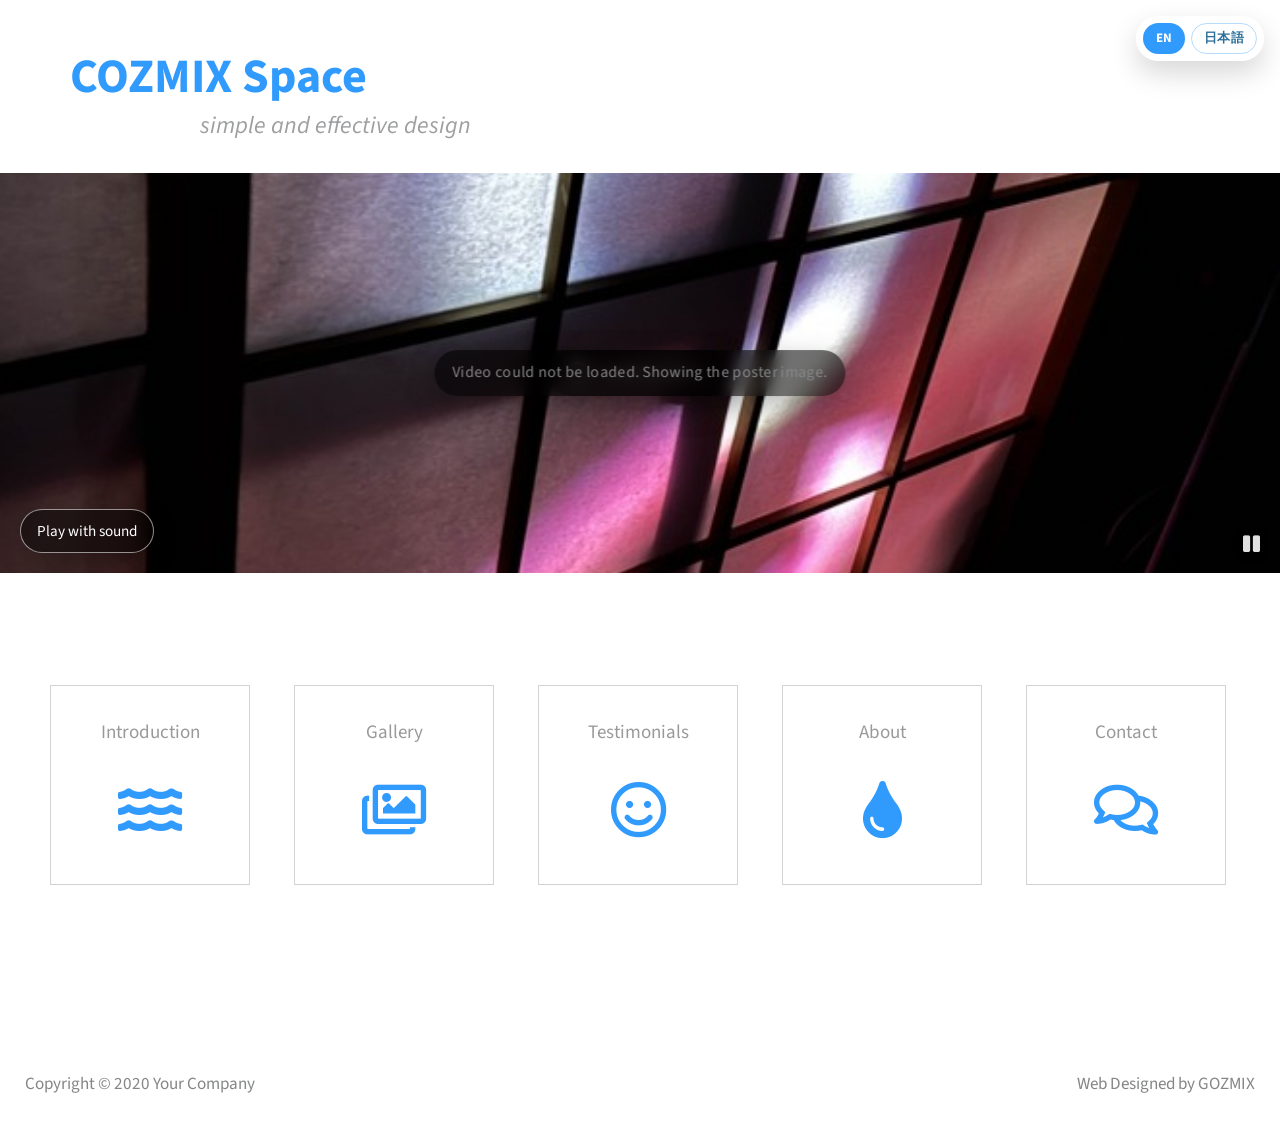
==== commit 07bb1d04: "glb grip" ====
--- a/index.html
+++ b/index.html
@@ -3,7 +3,7 @@
 <head>
     <meta charset="UTF-8">
     <meta name="viewport" content="width=device-width, initial-scale=1.0">
-    <title>COZMIX Space vibes by GOZMIX</title>
+    <title>COZMIX Space by GOZMIX</title>
     <link href="https://fonts.googleapis.com/css2?family=Source+Sans+Pro&display=swap" rel="stylesheet"> <!-- https://fonts.google.com/ -->
     <link rel="stylesheet" href="fontawesome/css/all.min.css"> <!-- https://fontawesome.com/ -->
     <link rel="stylesheet" href="css/magnific-popup.css"> 
@@ -12,15 +12,15 @@
     <link rel="stylesheet" href="css/top-video-safe.css"> 
 <!--
     
-GOZMIX 554 COZMIX Space Vibes
-
-https://gozmix.com/tm-554-COZMIX Space-vibes
+GOZMIX COZMIX Space
+
+https://gozmix.com/tm-554-cozmix-space
 
 -->
 </head>
 <body>
     <header class="tm-site-header">
-        <h1 class="tm-mt-0 tm-mb-15"><span class="tm-color-primary">COZMIX Space</span> <span class="tm-color-gray-2">vibes</span></h1>
+        <h1 class="tm-mt-0 tm-mb-15"><span class="tm-color-primary">COZMIX Space</span></h1>
         <em class="tm-tagline tm-color-light-gray">simple and effective design</em>
     </header>
 
@@ -86,7 +86,7 @@
             <div class="tm-row tm-intro-row">
                 <img src="img/intro.jpg" alt="Image" class="tm-intro-img">
                 <div class="tm-col tm-bg-white tm-intro-pad">
-                    <h2 class="tm-color-primary tm-page-title">Introducing COZMIX Space Vibes</h2>
+                    <h2 class="tm-color-primary tm-page-title">Introducing COZMIX Space</h2>
                     <div class="tm-row tm-content-row">
                         <div class="tm-col-6 tm-intro-col-l">
                             <p>
@@ -396,7 +396,7 @@
                 <div class="tm-row tm-testimonial-row">                
                     <div class="tm-col tm-testimonial-col">
                         <p>
-                            COZMIX Space vibes is free website template from 
+                            COZMIX Space is free website template from 
                             <a rel="nofollow" href="https://gozmix.com" class="tm-color-primary">GOZMIX</a>
                             website. You are allowed to use
                             it for commercial purpose. You can convert this template as a CMS theme or a custom
@@ -467,7 +467,7 @@
                 return home
                 <i class="fas fa-times"></i>
             </a>
-            <h2 class="tm-color-primary tm-about-col tm-mb-40 tm-page-title">About COZMIX Space Vibes</h2>
+            <h2 class="tm-color-primary tm-about-col tm-mb-40 tm-page-title">About COZMIX Space</h2>
             <div class="tm-row tm-about-row">
                 <div class="tm-col tm-about-col tm-about-left">                    
                     <img src="img/about.jpg" alt="Image" class="tm-mb-30">
--- a/css/gozmix-cozmix-space.css
+++ b/css/gozmix-cozmix-space.css
@@ -1,8 +1,8 @@
 /*
 
-GOZMIX 554 COZMIX Space Vibes
-
-https://gozmix.com/tm-554-COZMIX Space-vibes
+GOZMIX COZMIX Space
+
+https://gozmix.com/tm-554-cozmix-space
 
 */
 
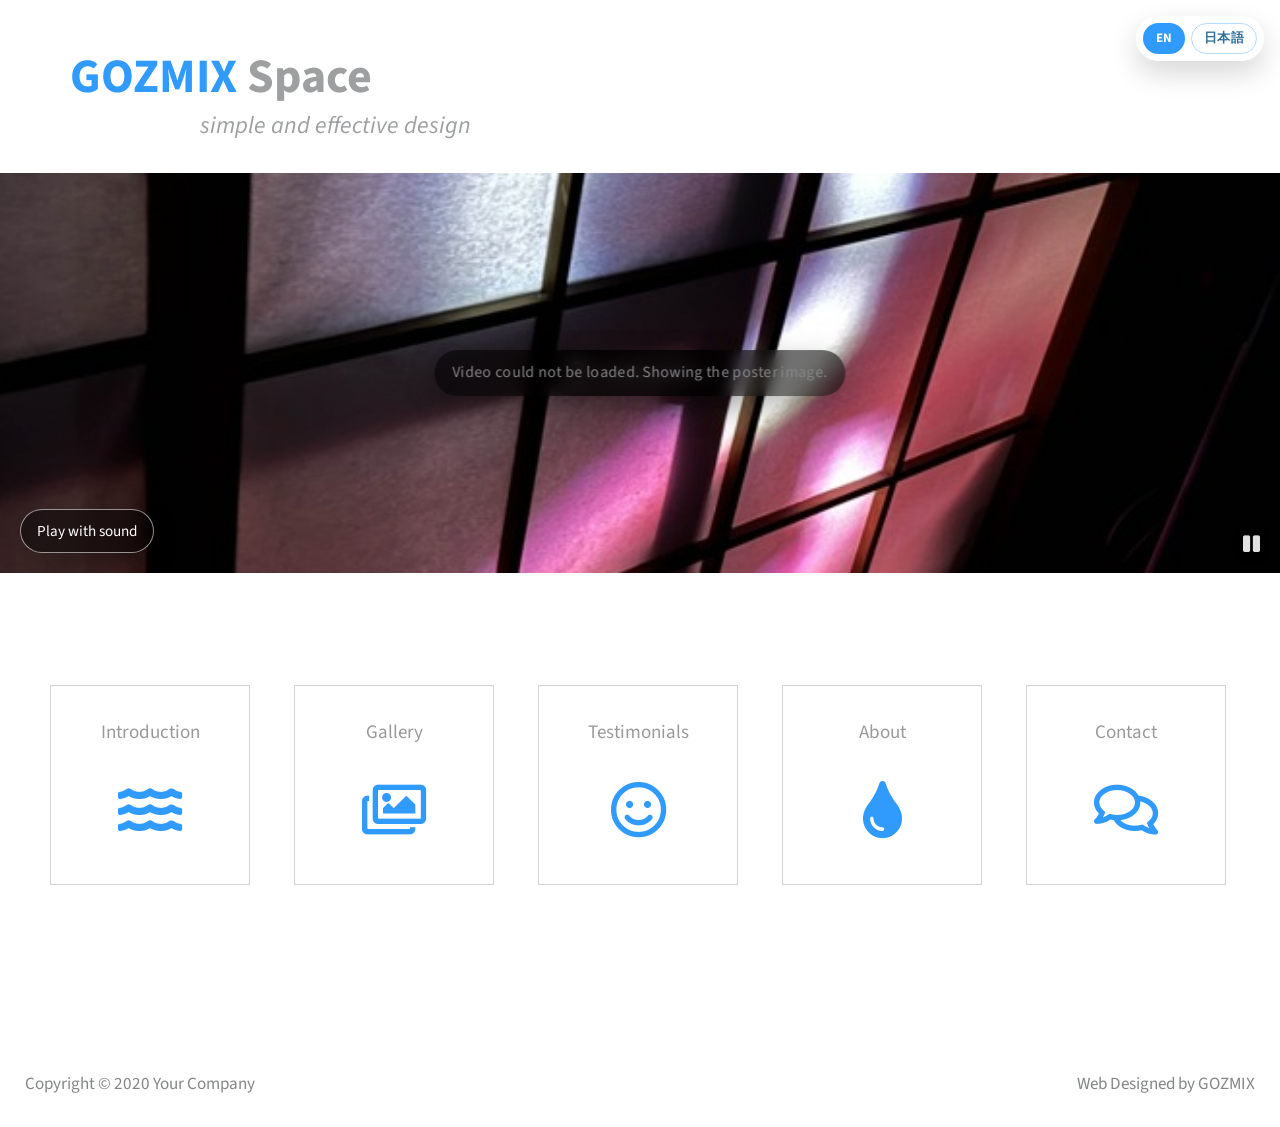
==== commit ba2bf878: "hands direction" ====
--- a/index.html
+++ b/index.html
@@ -3,7 +3,7 @@
 <head>
     <meta charset="UTF-8">
     <meta name="viewport" content="width=device-width, initial-scale=1.0">
-    <title>COZMIX Space by GOZMIX</title>
+    <title>GOZMIX Space</title>
     <link href="https://fonts.googleapis.com/css2?family=Source+Sans+Pro&display=swap" rel="stylesheet"> <!-- https://fonts.google.com/ -->
     <link rel="stylesheet" href="fontawesome/css/all.min.css"> <!-- https://fontawesome.com/ -->
     <link rel="stylesheet" href="css/magnific-popup.css"> 
@@ -12,7 +12,7 @@
     <link rel="stylesheet" href="css/top-video-safe.css"> 
 <!--
     
-GOZMIX COZMIX Space
+GOZMIX Space
 
 https://gozmix.com/tm-554-cozmix-space
 
@@ -20,7 +20,7 @@
 </head>
 <body>
     <header class="tm-site-header">
-        <h1 class="tm-mt-0 tm-mb-15"><span class="tm-color-primary">COZMIX Space</span></h1>
+        <h1 class="tm-mt-0 tm-mb-15"><span class="tm-color-primary">GOZMIX</span> <span class="tm-color-light-gray">Space</span></h1>
         <em class="tm-tagline tm-color-light-gray">simple and effective design</em>
     </header>
 
--- a/css/gozmix-cozmix-space.css
+++ b/css/gozmix-cozmix-space.css
@@ -1,6 +1,6 @@
 /*
 
-GOZMIX COZMIX Space
+GOZMIX Space
 
 https://gozmix.com/tm-554-cozmix-space
 
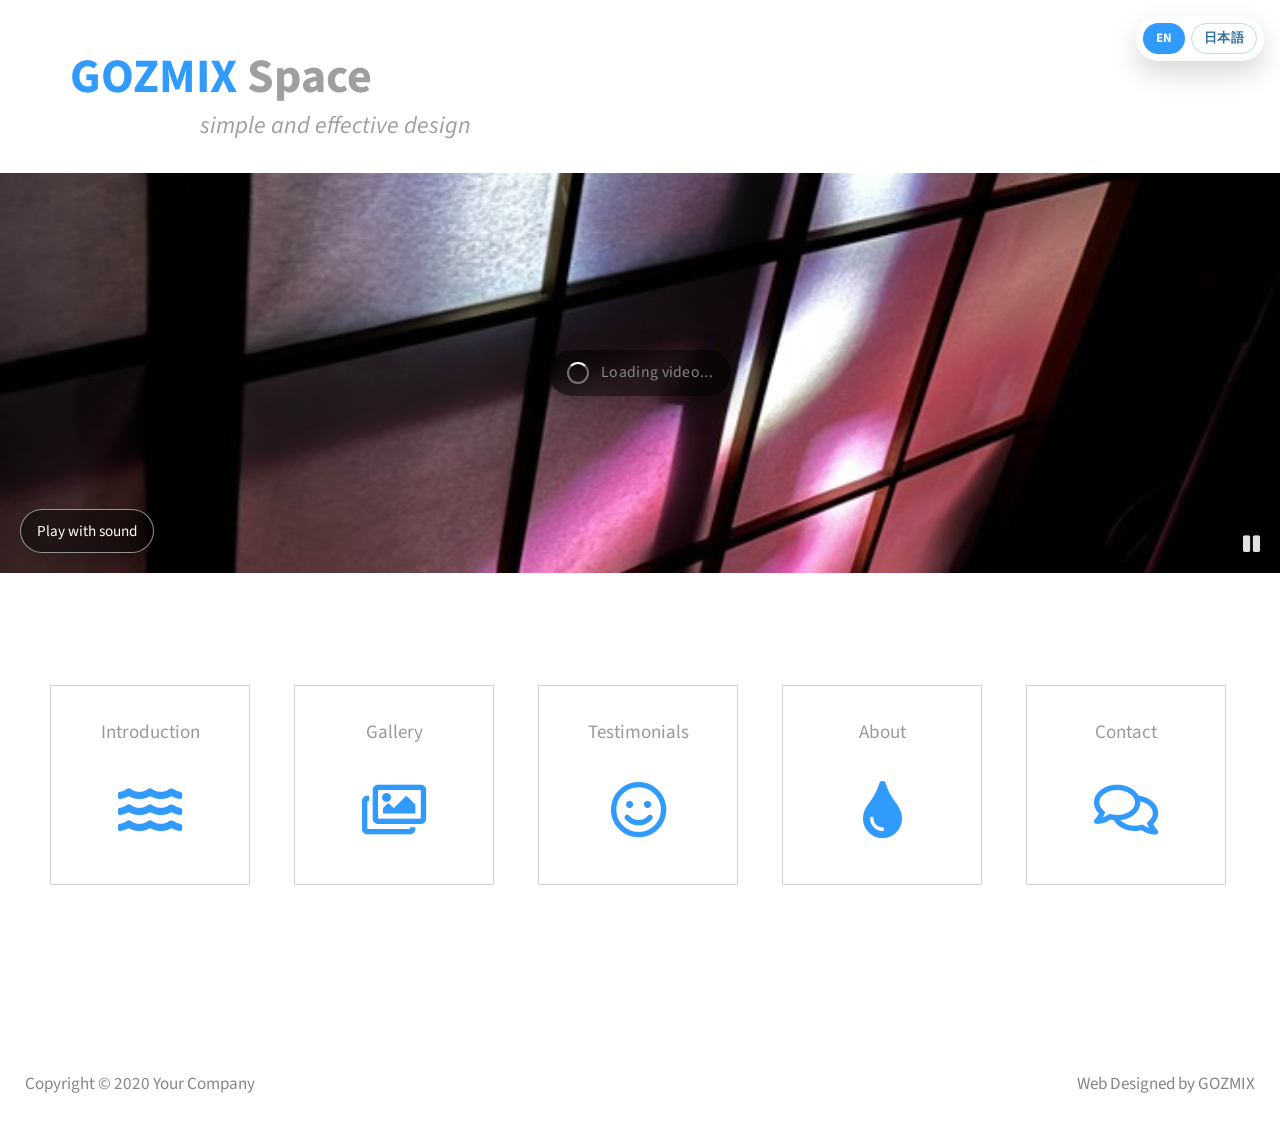
==== commit 79b9e1dd: "hand directiom2" ====
--- a/index.html
+++ b/index.html
@@ -32,9 +32,6 @@
         <div id="tm-video-loading-overlay" class="tm-video-status" aria-live="polite">
             <span class="tm-video-spinner" aria-hidden="true"></span>
             <span class="tm-video-status-text" data-video-i18n="loading">Loading video...</span>
-        </div>
-        <div id="tm-video-fallback" class="tm-video-status" aria-live="polite" hidden>
-            <span class="tm-video-status-text" data-video-i18n="failed">Video could not be loaded. Showing the poster image.</span>
         </div>
         <button type="button" id="tm-video-sound-button" class="tm-video-sound-button" data-video-i18n="soundButton">
             Play with sound
--- a/css/top-video-safe.css
+++ b/css/top-video-safe.css
@@ -36,8 +36,8 @@
 }
 
 #tm-video-container.tm-video-ready #tm-video-loading-overlay,
-#tm-video-container.tm-video-failed #tm-video-loading-overlay,
-#tm-video-container.tm-video-timeout #tm-video-loading-overlay {
+#tm-video-container.tm-video-timeout #tm-video-loading-overlay,
+#tm-video-container.tm-video-failed #tm-video-loading-overlay {
     display: none;
 }
 
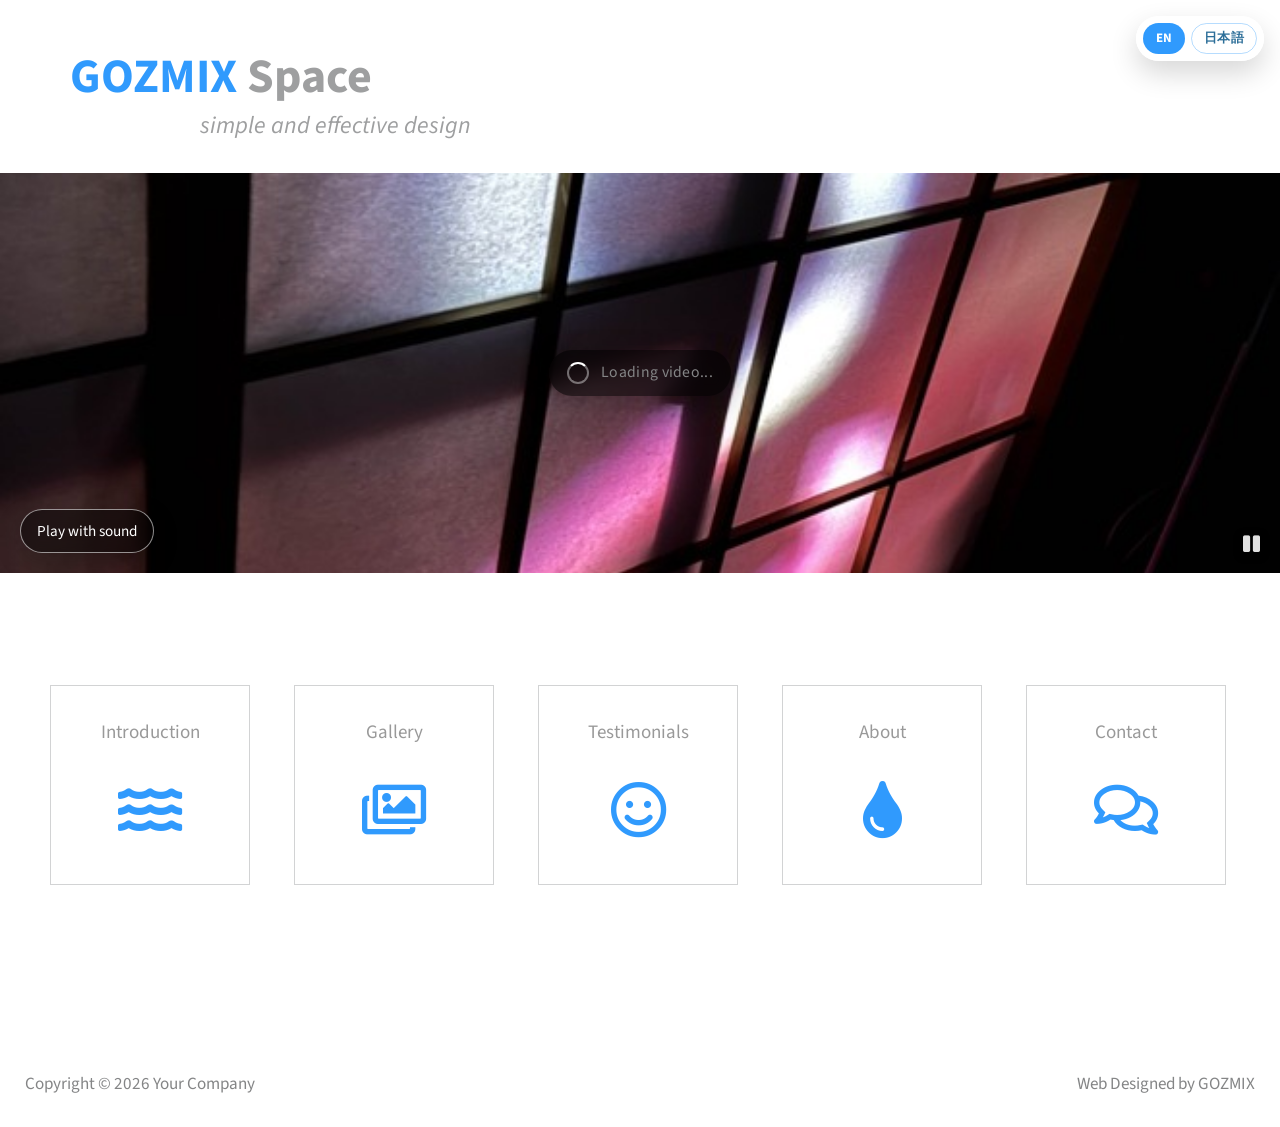
==== commit 2b005121: "hands direction3" ====
--- a/index.html
+++ b/index.html
@@ -580,7 +580,7 @@
     </div>
 
     <footer class="tm-footer">
-        <span>Copyright &copy; 2020 Your Company</span>
+        <span>Copyright &copy; 2026 Your Company</span>
         <span>Web Designed by 
         <a href="https://gozmix.com" title="free website templates" target="_parent" rel="nofollow">GOZMIX</a></span>
 </footer>
